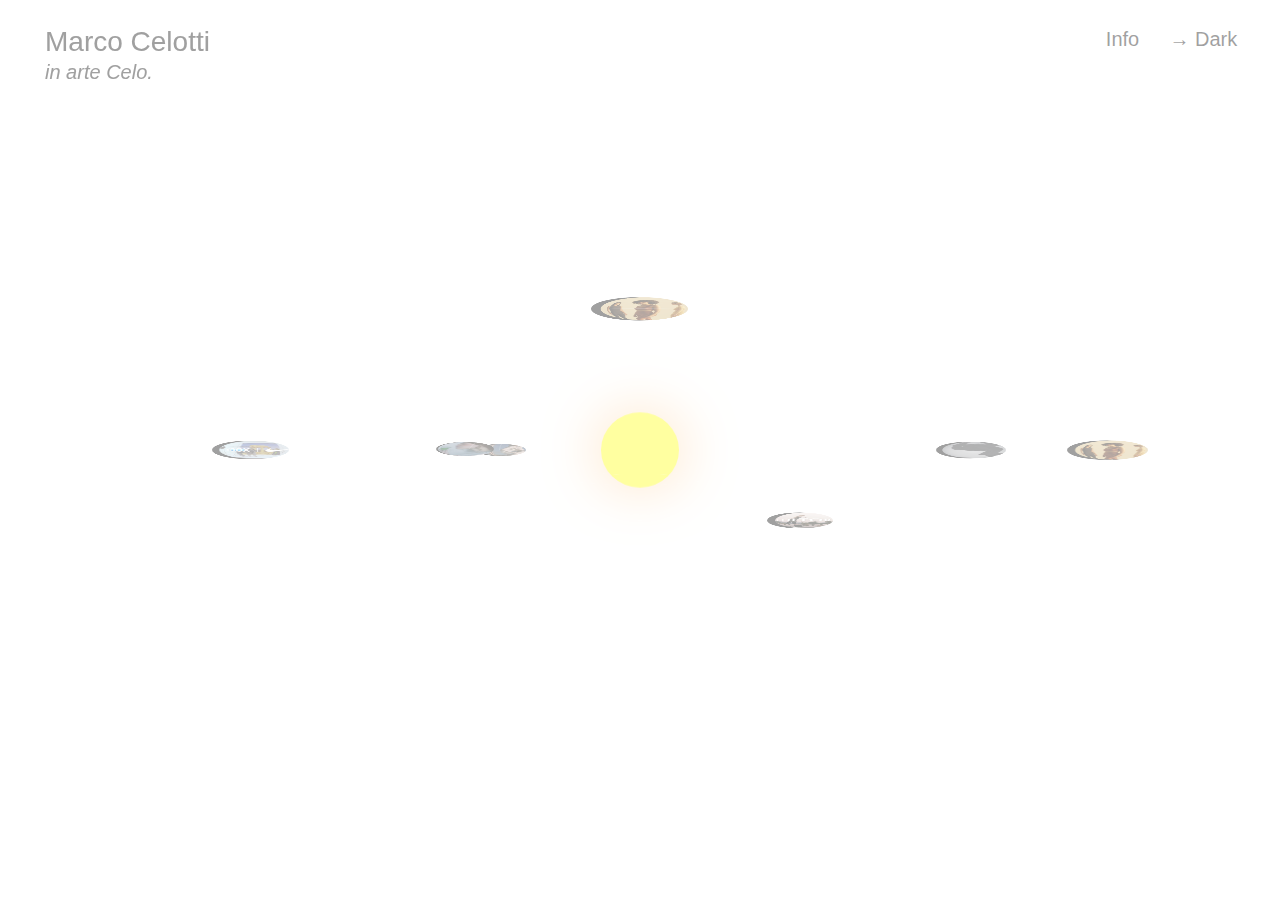
==== index.html @ 35d40879 "fix anim" ====
<!DOCTYPE html>

<html>

<head>
    <meta charset="utf-8">
    <meta http-equiv="X-UA-Compatible" content="IE=edge">
    <title>MARCO CELOTTI PORTFOLIO</title>
    <meta name="og:image" content="https://scontent-mxp2-1.cdninstagram.com/v/t51.2885-19/272706234_329382522443961_4502033362602219949_n.jpg?stp=dst-jpg_s320x320&_nc_ht=scontent-mxp2-1.cdninstagram.com&_nc_cat=109&_nc_ohc=tWPMINNOSIwAX8v_VEU&edm=ABfd0MgBAAAA&ccb=7-4&oh=00_AT-JxcGf5_iO5C3zI-Nsixnlg7JQBeCP5FWdQPlxLYSFuA&oe=622BE38C&_nc_sid=7bff83"
    />
    <meta name="description" content="Marco Celotti è un regista di origini romagnole.">
    <meta name="designer" content="Federico Poni || Funix">
    <meta name="viewport" content="width=device-width, initial-scale=1">
    <link rel="stylesheet" href="style.css">

</head>


<body class="opening hide-UI view-2D
 zoom-large data-close controls-close">
    <script>
        0
    </script>


    <div id="animationResp">
        <img src="https://cdn.onlinewebfonts.com/svg/img_68281.png" alt="">
        <span>ROTATE THE DEVICE!</span></div>

    <div id="hello">
        <p>Marco Celotti<br><i>in arte Celo.</i></p>
    </div>

    <div id="navbar">
        <a id="toggle-data" id="data"><i class="icon-data"></i>Film</a>
        <a id="toggle-controls"><i class="icon-controls"></i></a>
        <a id="toggle-info"><span onclick="alert('Welcome! Click and double click the planets or the film menu!')">Info</span></a>
        <!-- <a id="play_stop">&#x23EF;</a>  -->
    </div>
    <div id="data">
        <a class="sun active" title=""></a>
        <a class="mercury" title=""></a>
        <a class="venus" title=""></a>
        <a class="earth" title=""></a>
        <a class="mars" title=""></a>
        <a class="jupiter" title=""></a>
        <a class="saturn" title=""></a>
        <a class="uranus" title=""></a>
        <a class="neptune" title=""></a>
    </div>

    <!-- <div id="controls">

        <label id="toggle">

        </label>

    </div> -->

    <div id="player">
        <button id="closePlayer"> <span>Close</span> </button>
        <iframe id="playerSrc" src="" frameborder="0" allow="fullscreen;" color="#0f0" allowfullscreen></iframe>
        <div id="textSrc"></div>
    </div>



    <div id="universe" class="scale-stretched">
        <div id="galaxy">

            <div id="comet">
                <a href="https://instagram.com/milanosulset" target="_blank">
                    <img src="comet.png" alt=""></a>
            </div>

            <div id="blackhole">
                <img src="Black_Hole.webp" alt="hyperlink in a blackhole shape">
            </div>


            <div id="solar-system" class="sun">


                <div id="sun">
                    <dl class="infos">
                        <dt></dt>
                        <dd><span title=""></span></dd>
                    </dl>

                </div>

                <div id="mercury" class="orbit">
                    <div class="pos">
                        <div title="" class="planet">
                            <dl class="infos">
                                <dt></dt>
                                <dd><span title=""></span></dd>
                            </dl>
                        </div>
                    </div>
                </div>


                <div id="venus" class="orbit">
                    <div class="pos">
                        <div title="" class="planet">
                            <dl class="infos">
                                <dt></dt>
                                <dd><span title=""></span></dd>
                            </dl>
                        </div>
                    </div>
                </div>


                <div id="earth" class="orbit">
                    <div class="pos">
                        <!-- <div class="orbit">
                            <div class="pos">
                                <div class="moon"></div>
                            </div>
                        </div> -->
                        <div title="" class="planet">
                            <dl class="infos">
                                <dt></dt>
                                <dd><span title=""></span></dd>
                            </dl>
                        </div>
                    </div>
                </div>

                <div id="mars" class="orbit">
                    <div class="pos">
                        <div title="" class="planet">
                            <dl class="infos">
                                <dt></dt>
                                <dd><span title=""></span></dd>
                            </dl>
                        </div>
                    </div>
                </div>

                <div id="jupiter" class="orbit">
                    <div class="pos">
                        <div title="" class="planet">
                            <dl class="infos">
                                <dt></dt>
                                <dd><span title=""></span></dd>
                            </dl>
                        </div>
                    </div>
                </div>

                <div id="saturn" class="orbit">
                    <div class="pos">
                        <div title="" class="planet">
                            <!-- <div class="ring"></div> -->
                            <dl class="infos">
                                <dt></dt>
                                <dd><span title=""></span></dd>
                            </dl>
                        </div>
                    </div>

                </div>
                <div id="uranus" class="orbit">
                    <div class="pos">
                        <div title="" class="planet">
                            <dl class="infos">
                                <dt></dt>
                                <dd><span title=""></span></dd>
                            </dl>
                        </div>
                    </div>
                </div>

                <div id="neptune" class="orbit">
                    <div class="pos">
                        <div title="" class="planet">
                            <dl class="infos">
                                <dt></dt>
                                <dd><span title=""></span></dd>
                            </dl>
                        </div>
                    </div>
                </div>


            </div>
        </div>
    </div>

    <div id="wait"></div>
    <script>
        function stopAnimation() {

            document.getElementById("universe").getAnimations().forEach(
                function(animation) {
                    animation.playbackRate = 0;
                })

        };

        stopAnimation()
    </script>

    <script src="jquery.min.js"></script>
    <script src="cms.js" async defer></script>
    <script src="app.js" async defer></script>
    <script src="theme.js"></script>


</body>

</html>
---- style.css ----
/*
  Licensed under the MIT license
   Julian Garnier (2012) + Federico Poni (2022)
*/

 :root {
    --background: white;
    --orbits: rgb(255, 136, 0);
    /* --orbits: rgb(255, 196, 0); */
    --sun: rgba(255, 255, 0, 1);
    --selectedOrbit: rgb(255, 0, 0);
    --active: brown;
    --controls: red;
    --toggle: black;
    --shadow: rgba(0, 0, 0, 0.514);
    --shadowSun: rgba(255, 160, 60, 0.8);
    --playerOn: rgba(0, 0, 0, 0.3);
    --invert: 1;
    --invert2: 0;
}

html,
body {
    border: 0;
    font-size: 100%;
    font: inherit;
    vertical-align: baseline;
    margin: 0;
    padding: 0;
}

body {
    line-height: 1;
}

ol,
ul {
    list-style: none;
}

blockquote,
q {
    quotes: none;
}

blockquote:before,
blockquote:after,
q:before,
q:after {
    content: none;
}

table {
    border-collapse: collapse;
    border-spacing: 0;
}

* {
    -moz-box-sizing: border-box;
    box-sizing: border-box;
    box-sizing: border-box;
    /* display: block; */
}

body {
    font-size: 10px;
    font-family: Arial, Helvetica, sans-serif;
    font-weight: 300;
    background-color: var(--background);
}

script,
style {
    color: transparent
}

#animationResp {
    display: none;
    position: absolute;
    width: 50%;
    height: 30%;
    top: 35%;
    left: 25%;
    /* border: solid; */
    z-index: 200;
    /* color: red; */
    /* background-color: red; */
    /* background-image: url(https://cdn.onlinewebfonts.com/svg/img_68281.png); */
    /* filter: invert(); */
}

#animationResp img {
    width: 100%;
    filter: invert(var(--invert2));
    animation: rotateScreen 3s linear infinite;
    /* animation-delay: 1s; */
}

#animationResp span {
    font-size: 200%;
    font-weight: bold;
    color: var(--toggle);
    text-align: center;
    margin-top: 2em;
    animation: impText 3s linear infinite;
    /* color: transparent */
}

@keyframes rotateScreen {
    0% {
        transform: rotateZ(0deg);
        /* opacity: 0%; */
    }
    /* 10% {
        opacity: 100%;
    } */
    /* 60% {
        opacity: 0%;
    } */
    100% {
        transform: rotateZ(-360deg);
        /* opacity: 0%; */
    }
}

@keyframes impText {
    0% {
        transform: scale(90%);
    }
    50% {
        transform: scale(100%);
    }
    100% {
        transform: scale(90%);
        /* opacity: 0%; */
    }
}

#hello {
    margin-left: 45px;
    position: absolute;
    top: 0;
    font-size: 28px;
    color: var(--background);
    filter: invert();
    z-index: 1;
}

#hello a {
    color: var(--background);
    /* text-decoration: none; */
    /* border-bottom: solid .2px var(--background); */
    /* vertical-align: top; */
    line-height: none;
}

#hello i {
    line-height: 30px;
    font-size: 20px;
    text-align: left;
}

#comet img {
    display: none;
    position: absolute;
    max-width: 7%;
    z-index: 20;
    top: 15%;
    right: 5%;
    filter: invert(var(--invert)) drop-shadow(0 1rem 0.75rem var(--shadow));
    -webkit-animation: comet 0.1s linear infinite both;
    animation: comet 0.1s linear infinite both;
}

@-webkit-keyframes comet {
    0% {
        -webkit-transform: translate(0);
        transform: translate(0);
    }
    20% {
        -webkit-transform: translate(-1px, 1px);
        transform: translate(1px, 1px);
    }
    40% {
        -webkit-transform: translate(1px, -1px);
        transform: translate(-1px, -1px);
    }
    60% {
        -webkit-transform: translate(1px, 1px);
        transform: translate(1px, 1px);
    }
    80% {
        -webkit-transform: translate(1px, -1px);
        transform: translate(1px, -1px);
    }
    100% {
        -webkit-transform: translate(0);
        transform: translate(0);
    }
}

@keyframes comet {
    0% {
        -webkit-transform: translate(0);
        transform: translate(0);
    }
    20% {
        -webkit-transform: translate(-1px, 1px);
        transform: translate(-1px, 1px);
    }
    40% {
        -webkit-transform: translate(-1px, -1px);
        transform: translate(-1px, -1px);
    }
    60% {
        -webkit-transform: translate(1px, 1px);
        transform: translate(1px, 1px);
    }
    80% {
        -webkit-transform: translate(1px, -1px);
        transform: translate(1px, -1px);
    }
    100% {
        -webkit-transform: translate(0);
        transform: translate(0);
    }
}

#blackhole img {
    display: none;
    position: absolute;
    max-width: 15%;
    z-index: 20;
    bottom: 14%;
    left: 4%;
    filter: invert(var(--invert)) drop-shadow(0 1rem 0.75rem var(--shadow)) blur(2px);
    /* -webkit-animation: blackhole 20s linear infinite; */
    /* Safari */
    /* animation: blackhole 20s linear infinite; */
    /* animation-delay: 3s; */
    /* z-index: -1; */
    /* filter: blur(2px); */
}

#blackhole img:hover {
    filter: invert(var(--invert)) drop-shadow(0 1rem 0.75rem var(--shadow));
}

#blackhole img:hover,
#sun:hover,
.planet:hover {
    cursor: pointer;
}

#sun .infos:hover {
    pointer-events: none;
}


/* 
#sun .infos dt {
    border: solid; 
     width: 100%;
    max-height: 200%;
    padding: 6%;
    overflow-y: scroll;
    width: 400%;
} */

#sun .infos dt {
    font-size: 20px;
}

.sun {
    font-style: italic;
}


/* @-webkit-keyframes blackhole {
        0% {
            transform: rotate(0);
        }
        50% {
            transform: rotate(50deg);
        }
        100% {
            transform: rotate(0);
        }
    }
    
    @keyframes blackhole {
        0% {
            transform: rotate(0);
        }
        50% {
            transform: rotate(50deg);
        }
        100% {
            transform: rotate(0);
        }
    } */


/* #controls {
    width: 5%;
} */


/* 
#toggle button {
    background-color: var(--toggle);
    width: 200%;
    height: 100%;
} */

#player {
    /* border: solid; */
    display: none;
    position: fixed;
    width: 90%;
    margin-left: 5%;
    height: 80%;
    margin-top: 5%;
    z-index: 100;
}

br {
    margin-top: 40px;
}

#textSrc {
    display: none;
    scroll-behavior: smooth;
    overflow-y: scroll;
    /* display: inline; */
    position: relative;
    height: 80vh;
    /* padding: 20px; */
    font-size: 50px;
    line-height: 55px;
    background-color: var(--background);
    color: var(--toggle);
    /* line-break: normal */
    /* margin: -4%; */
    /* box-shadow: 1px 1px 2px black, 0 0 25px blue, 0 0 5px darkblue; */
}

#textSrc a,
#textSrc a:visited {
    color: var(--selectedOrbit);
}

iframe {
    width: 100%;
    height: 100%;
    /* background: black; */
    /* border: solid 3px var(--orbits); */
}

.headers {
    display: none;
}

#closePlayer {
    border: solid;
    border-radius: 50%;
    position: fixed;
    z-index: 101;
    display: block;
    background-color: var(--shadow);
    color: var(--background);
    width: 8%;
    height: 5%;
    right: 5%;
    font-size: 20px;
    /* padding-left: .5%; */
}

#closePlayer span {
    color: var(--toggle);
}

#closePlayer:hover {
    cursor: pointer;
    background-color: var(--background);
    color: var(--active);
}

#antiplayer {
    display: none;
    border: solid;
    position: fixed;
    width: 100%;
    height: 100%;
    z-index: 100;
    background-color: var(--playerOn);
}

#antiplayer:hover {
    cursor: pointer;
}

#universe {
    z-index: 1;
    position: absolute;
    overflow: hidden;
    width: 100%;
    height: 100%;
    background-position: center 40%;
    background-repeat: no-repeat;
    background-size: cover;
}

#galaxy {
    position: relative;
    width: 100%;
    height: 100%;
    /*perspective: 4000;*/
}

#solar-system {
    position: absolute;
    width: 100%;
    height: 100%;
    transform-style: preserve-3d;
}

.orbit {
    position: absolute;
    top: 50%;
    left: 50%;
    border: 3px solid var(--orbits);
    border-radius: 50%;
    transform-style: preserve-3d;
    animation-iteration-count: infinite;
    animation-timing-function: linear;
}


/* .orbit .orbit {
    animation-name: suborbit;
} */

.pos {
    position: absolute;
    top: 50%;
    width: 2em;
    height: 2em;
    margin-top: -1em;
    margin-left: -1em;
    transform-style: preserve-3d;
    animation-name: invert;
    animation-iteration-count: infinite;
    animation-timing-function: linear;
}

#sun,
.planet
/* #earth .moon  */

{
    position: absolute;
    top: 50%;
    left: 50%;
    width: 1em;
    height: 1em;
    margin-top: -0.5em;
    margin-left: -0.5em;
    border-radius: 50%;
    transform-style: preserve-3d;
}

#sun {
    background-color: var(--sun);
    /* background-image: url("test.jpg"); */
    background-position: center center;
    background-size: 99%;
    box-shadow: 0 0 60px var(--shadowSun);
}

.planet {
    /*  background-color: red; */
    background-repeat: no-repeat;
    background-size: cover;
    animation-iteration-count: infinite;
    animation-timing-function: linear;
}


/* 
.ring {
    position: absolute;
    top: 50%;
    left: 50%;
    border-radius: 50%;
}

#saturn .ring {
    width: 2em;
    height: 2em;
    margin-top: -1em;
    margin-left: -1em;
    border: 0.3em solid rgba(160, 147, 130, 0.7);
    animation-iteration-count: infinite;
    animation-timing-function: linear;
}

#saturn .ring:after {
    border-radius: 50%;
    position: absolute;
    content: '';
    top: 50%;
    left: 50%;
    width: 2.2em;
    height: 2.2em;
    margin-top: -1.1em;
    margin-left: -1.1em;
    border: 0.07em solid rgba(160, 147, 130, 0.5);
    box-sizing: border-box;
    box-sizing: border-box;
} */


/* --------------------------------------------------------------------------- planets index */

#mercury {
    z-index: 10;
}

#venus {
    z-index: 9;
}

#earth {
    z-index: 8;
}

#mars {
    z-index: 6;
}

#jupiter {
    z-index: 5;
}

#saturn {
    z-index: 4;
}

#uranus {
    z-index: 3;
}

#neptune {
    z-index: 2;
}

#sun {
    z-index: 1;
}


/* --------------------------------------------------------------------------- animations */

@keyframes orbit0 {
    0% {
        transform: rotateZ(0deg) rotateY(-2deg);
    }
    100% {
        transform: rotateZ(-360deg) rotateY(2deg);
    }
}

@keyframes orbit1 {
    0% {
        transform: rotateZ(0deg) rotateY(4deg);
    }
    100% {
        transform: rotateZ(-360deg) rotateY(-3deg);
    }
}

@keyframes orbit2 {
    0% {
        transform: rotateZ(0deg) rotateY(4deg);
    }
    100% {
        transform: rotateZ(-360deg) rotateY(0deg);
    }
}

@keyframes orbit3 {
    0% {
        transform: rotateZ(0deg);
    }
    100% {
        transform: rotateZ(-360deg);
    }
}

@keyframes orbit4 {
    0% {
        transform: rotateZ(0deg) rotateY(-4deg);
    }
    100% {
        transform: rotateZ(-360deg) rotateY(9deg);
    }
}

@keyframes orbit5 {
    0% {
        transform: rotateZ(0deg) rotateY(5deg);
    }
    100% {
        transform: rotateZ(-360deg) rotateY(-10deg);
    }
}

@keyframes orbit6 {
    0% {
        transform: rotateZ(0deg) rotateY(-2deg);
    }
    100% {
        transform: rotateZ(-360deg) rotateY(4deg);
    }
}

@keyframes orbit7 {
    0% {
        transform: rotateZ(0deg) rotateY(6deg);
    }
    100% {
        transform: rotateZ(-360deg) rotateY(-2deg);
    }
}

@keyframes orbit {
    0% {
        transform: rotateZ(0deg) rotateY(10deg);
    }
    100% {
        transform: rotateZ(-360deg) rotateY(12deg);
    }
}


/* @keyframes suborbit {
    0% {
        transform: rotateX(90deg) rotateZ(0deg);
    }
    100% {
        transform: rotateX(90deg) rotateZ(-360deg);
    }
} */

@keyframes invert {
    0% {
        transform: rotateX(-90deg) rotateY(360deg) rotateZ(0deg);
    }
    100% {
        transform: rotateX(-90deg) rotateY(0deg) rotateZ(0deg);
    }
}


/* --------------------------------------------------------------------------- opening */

.view-3D .opening #sun,
.view-3D .opening .orbit,
.view-3D .opening .pos,
.view-3D .opening .planet,
.view-3D .opening .satelite,
.view-3D .opening .ring {
    transition-duration: 4s;
}

#universe.opening #sun {
    box-shadow: 0 0 0 rgba(255, 160, 60, 0);
}


/* --------------------------------------------------------------------------- 3D view */

.view-3D.zoom-large #sun {
    transform-style: preserve-3d;
}

.view-3D.zoom-large .orbit {
    transform-style: preserve-3d;
}

.view-3D #solar-system {
    transform: rotateX(75deg);
}

.view-3D #sun {
    transform: rotateX(-90deg);
}

.view-3D .ring {
    transform: rotateX(90deg);
}

.view-3D .planet {
    transform: rotateX(1deg);
}


/* --------------------------------------------------------------------------- large zoom */

.zoom-large #solar-system {
    width: 100%;
}

.zoom-large.view-3D .scale-stretched #solar-system {
    font-size: 62%;
}


/* --------------------------------------------------------------------------- speed */


/* sideral years */

#mercury .pos,
#mercury .planet,
#mercury.orbit {
    animation-duration: 150s;
}

#mercury.orbit {
    animation-name: orbit0;
}

#mercury.orbit:hover {
    animation-play-state: paused;
}

#venus .pos,
#venus .planet,
#venus.orbit {
    animation-duration: 300s;
}

#venus.orbit {
    animation-name: orbit1;
}

#venus.orbit:hover {
    animation-play-state: paused;
}

#earth .pos,
#earth .planet,
#earth.orbit {
    animation-duration: 500s;
}

#earth .orbit .pos,
#earth .orbit {
    animation-duration: 500s;
}

#earth.orbit {
    animation-name: orbit2;
}

#earth.orbit:hover {
    animation-play-state: paused;
}

#mars .pos,
#mars .planet,
#mars.orbit {
    animation-duration: 700s;
}

#mars.orbit {
    animation-name: orbit3;
}

#mars.orbit:hover {
    animation-play-state: paused;
}

#jupiter .pos,
#jupiter .planet,
#jupiter.orbit {
    animation-duration: 950s;
}

#jupiter.orbit {
    animation-name: orbit4;
}

#juputer.orbit:hover {
    animation-play-state: paused;
}

#saturn .pos,
#saturn .planet,
#saturn.orbit {
    animation-duration: 1200s;
}

#saturn.orbit {
    animation-name: orbit5;
}

#saturn.orbit:hover {
    animation-play-state: paused;
}

#uranus .pos,
#uranus .planet,
#uranus.orbit {
    animation-duration: 1400s;
}

#uranus.orbit {
    animation-name: orbit6;
}

#uranus.orbit:hover {
    animation-play-state: paused;
}

#neptune .pos,
#neptune .planet,
#neptune.orbit {
    animation-duration: 1500s;
}

#neptune.orbit {
    animation-name: orbit7;
}

#neptune.orbit:hover {
    animation-play-state: paused;
}


/* --------------------------------------------------------------------------- planets sizes */


/* --------------------------------------------------------------------------- stretched sizes */

.scale-stretched #sun {
    font-size: 20em;
}

#sun:hover {
    width: 1.5em;
    height: 1.5em
}

.scale-stretched #mercury .planet {
    font-size: 10.5em;
}

#mercury .planet:hover {
    font-size: 30em;
}

.scale-stretched #venus .planet {
    font-size: 12.72em;
}

#venus .planet:hover {
    font-size: 30em;
}

.scale-stretched #earth .planet {
    font-size: 14.92em;
}

#earth .planet:hover {
    font-size: 30em;
}


/* .scale-stretched #earth .moon {
    font-size: 1.2em;
} */

.scale-stretched #mars .planet {
    font-size: 16.9em;
}

#mars .planet:hover {
    font-size: 30em;
}

.scale-stretched #jupiter .planet {
    font-size: 18em;
}

#jupiter .planet:hover {
    font-size: 30em;
}

.scale-stretched #saturn .planet {
    font-size: 19.8em;
}

#saturn .planet:hover {
    font-size: 30em;
}

.scale-stretched #uranus .planet {
    font-size: 20.68em;
}

#uranus .planet:hover {
    font-size: 30em;
}

.scale-stretched #neptune .planet {
    font-size: 24.9em;
}

#neptune .planet:hover {
    font-size: 35em;
}


/* --------------------------------------------------------------------------- stretched orbits */

.scale-stretched #mercury.orbit {
    width: 50em;
    height: 50em;
    margin-top: -25em;
    margin-left: -25em;
}

.scale-stretched #venus.orbit {
    width: 70em;
    height: 70em;
    margin-top: -35em;
    margin-left: -36em;
}

.scale-stretched #earth.orbit {
    width: 110em;
    height: 110em;
    margin-top: -45em;
    margin-left: -45em;
}


/* .scale-stretched #earth .orbit {
    width: 6em;
    height: 6em;
    margin-top: -3em;
    margin-left: -3em;
} */

.scale-stretched #mars.orbit {
    width: 140em;
    height: 140em;
    margin-top: -70em;
    margin-left: -70em;
}

.scale-stretched #jupiter.orbit {
    width: 170em;
    height: 170em;
    margin-top: -85em;
    margin-left: -85em;
}

.scale-stretched #saturn.orbit {
    width: 200em;
    height: 200em;
    margin-top: -100em;
    margin-left: -100em;
}

.scale-stretched #uranus.orbit {
    width: 240em;
    height: 240em;
    margin-top: -120em;
    margin-left: -120em;
}

.scale-stretched #neptune.orbit {
    width: 280em;
    height: 280em;
    margin-top: -140em;
    margin-left: -140em;
}


/* --------------------------------------------------------------------------- mercury ; pos: Top */

#mercury .pos {
    left: 50%;
    top: -1%;
}


/* .scaled.view-2D #mercury .planet, */

.scaled.view-3D #mercury .planet {
    /* box-shadow: inset -4px 0 2px rgba(0, 0, 0, 0.5); */
    /* RIGHT */
}


/* --------------------------------------------------------------------------- venus ; pos: Left */

#venus .pos {
    left: 0;
    top: 50%;
}


/* .scaled.view-2D #venus .planet, */

.scaled.view-3D #venus .planet {
    box-shadow: inset -4px 0 2px rgba(0, 0, 0, 0.5);
    /* RIGHT */
}


/* --------------------------------------------------------------------------- earth ; pos: Right */

#earth .pos {
    left: 0%;
    top: 40%;
}


/* .scaled.view-2D #earth .planet, */

.scaled.view-3D #earth .planet {
    box-shadow: inset -4px 0 2px rgba(0, 0, 0, 0.5);
    /* RIGHT */
}


/* --------------------------------------------------------------------------- moon */


/* 
#earth .orbit .pos {
    left: 100%;
    top: 50%;
} */


/* --------------------------------------------------------------------------- mars ; pos: Bottom */

#mars .pos {
    right: 20%;
    top: 100%;
}


/* .scaled.view-2D #mars .planet, */

.scaled.view-3D #mars .planet {
    box-shadow: inset -4px 0 2px rgba(0, 0, 0, 0.5);
    /* RIGHT */
}


/* --------------------------------------------------------------------------- jupiter ; pos: Right */

#jupiter .pos {
    left: 100%;
    top: 50%;
}


/* .scaled.view-2D #jupiter .planet, */

.scaled.view-3D #jupiter .planet {
    box-shadow: inset -16px 0 5px rgba(0, 0, 0, 0.5);
    /* RIGHT */
}


/* --------------------------------------------------------------------------- saturn ; pos: Left */

#saturn .pos {
    left: 0%;
    top: 50%;
}


/* .scaled.view-2D #saturn .planet, */

.scaled.view-3D #saturn .planet {
    box-shadow: inset -16px 0 5px rgba(0, 0, 0, 0.5);
    /* RIGHT */
}


/* --------------------------------------------------------------------------- saturn ring */


/*

#saturn .ring           { animation-name:     shadow-saturn-ring; }

@keyframes 
shadow-saturn-ring{ 0%   { box-shadow: inset -16px  0      4px   rgba(20, 40, 50, 0.45); opacity: .4; }
                  25%    { box-shadow: inset -5px   -30px   12px  rgba(20, 40, 50, 0.3);  opacity: 1; }
                  25.01% { box-shadow: inset 5px    -30px   12px  rgba(20, 40, 50, 0.3);  opacity: 1; }
                  50%    { box-shadow: inset 16px   0      4px   rgba(20, 40, 50, 0.45);  opacity: .4; }
                  75%    { box-shadow: inset 0      30px  50px  rgba(20, 40, 50, 0);  opacity: .3; }
                  100%   { box-shadow: inset -16px  0      4px   rgba(20, 40, 50, 0.45);  opacity: .4; }
                }

.scaled.view-2D #saturn .ring,
.scaled.view-3D #saturn .ring { box-shadow: inset 16px   0      4px   rgba(20, 40, 50, 0.6); }

*/


/* --------------------------------------------------------------------------- uranus ; pos: Left */

#uranus .pos {
    left: 100%;
    top: 50%;
}


/* .scaled.view-2D #uranus .planet, */

.scaled.view-3D #uranus .planet {
    box-shadow: inset -8px 0 5px rgba(0, 0, 0, 0.5);
    /* RIGHT */
}


/* --------------------------------------------------------------------------- neptune ; pos: Top */

#neptune .pos {
    left: 50%;
    top: 0;
}


/* .scaled.view-2D #neptune .planet, */

.scaled.view-3D #neptune .planet {
    box-shadow: inset -12px 0 5px rgba(0, 0, 0, 0.5);
    /* RIGHT */
}


/* --------------------------------------------------------------------------- DEBUG 
.pos, 
.planet, 
.orbit,
.ring { animation-duration: 20s!important; }

/* */


/* --------------------------------------------------------------------------- navigation styles */

dl.infos {
    position: absolute;
    display: block;
    opacity: 0;
    width: 100%;
    height: 100%;
    margin-top: -90%;
    margin-left: 90%;
    padding-left: 100%;
    transform-origin: 100% 100%;
    transform-style: preserve-3d;
    transform: rotateX(90deg);
}

dl.infos:before {
    position: absolute;
    content: '';
    width: 10px;
    height: 30px;
    left: 5px;
    bottom: 0;
    border-top: 1px solid white;
    border-left: 1px solid white;
    transform-style: preserve-3d;
    transform: skew(-30deg, 0deg);
    box-shadow: inset 1px 1px black;
}

dl.infos dt {
    width: 300%;
    position: absolute;
    left: 25px;
    /* margin-bottom: 56px; */
    bottom: 30px;
    color: #FFF;
    font-size: 30px;
    text-shadow: 1px 1px 2px black;
}

dl.infos dd span {
    position: absolute;
    left: 50px;
    bottom: 30px;
    width: 300px;
    color: #FFF;
    font-size: 22px;
    text-shadow: 1px 1px 2px black;
}


/* dl.infos dd span:after {
    position: absolute;
    left: 50px;
    bottom: 14px;
    width: 300px;
    color: #FFF;
    font-size: 11px;
    text-shadow: 1px 1px 2px black;
} */

.sun #sun .infos,
.mercury #mercury .infos,
.venus #venus .infos,
.earth #earth .infos,
.mars #mars .infos,
.jupiter #jupiter .infos,
.saturn #saturn .infos,
.uranus #uranus .infos,
.neptune #neptune .infos {
    display: block;
    opacity: 1;
    transform: rotateX(0deg);
}

.mercury #mercury.orbit,
.venus #venus.orbit,
.earth #earth.orbit,
.mars #mars.orbit,
.jupiter #jupiter.orbit,
.saturn #saturn.orbit,
.uranus #uranus.orbit,
.neptune #neptune.orbit {
    border: .5vw dotted var(--selectedOrbit);
}

.hide-UI h1,
.hide-UI #data,
.hide-UI dl.infos,
.hide-UI #controls {
    opacity: 0!important;
    margin-top: -30px;
}

.hide-UI #data {
    margin-bottom: -30px;
}

.hide-UI .orbit {
    border: 1px solid rgba(255, 255, 255, 0.2) !important;
}

h1 {
    width: 100%;
    font-weight: 600;
    font-size: 14px;
    text-align: center;
    color: rgba(255, 255, 255, 0.8);
}

h1 span,
#navbar h1 a {
    display: inline;
    position: relative;
    padding: 0;
    font-weight: 300;
    font-size: 14px;
    text-align: center;
    color: rgba(255, 255, 255, 0.5);
}


/* #navbar, */

#controls,
#data {
    background: rgba(0, 0, 0, 0.4);
}

#navbar {
    z-index: 99;
    position: absolute;
    top: 0;
    left: 0;
    padding: 16px;
    width: 100%;
    height: 48px;
}

#navbar a,
#data a,
#controls label {
    color: var(--toggle);
    display: block;
    position: relative;
    text-decoration: none;
}

#navbar a:hover,
#data a:hover,
#controls label:hover {
    color: var(--active);
    cursor: pointer;
}

#data a.active {
    color: var(--controls);
    border: solid 3px var(--controls);
    border-radius: 50%;
}

#navbar a {
    position: absolute;
    /* top: 5%; */
    height: 48px;
    padding: 1%;
    font-size: 20px;
}

#toggle-data {
    left: 0;
    color: var(--toggle)
}

#toggle-info {
    right: 10%;
    color: var(--toggle);
    z-index: 100;
    position: absolute;
}

#toggle-controls {
    right: 0;
}

#play_stop {
    right: 15%;
}

#data,
#controls {
    z-index: 99;
    position: fixed;
    opacity: 1;
    top: 49px;
    padding: 16px;
}

.data-close #data {
    left: -100%;
}

.data-open #data {
    left: 0px;
}

.controls-close #controls {
    right: -10%;
}

.controls-open #controls {
    right: 0px;
}

#data a {
    margin-bottom: 1px;
    padding: 6px 10px;
    font-size: 18px;
}

#controls label {
    opacity: .6;
    height: 24px;
    margin-bottom: 28px;
}

#controls label:hover {
    opacity: 1;
}

#controls label:before {
    position: absolute;
    display: block;
    width: 20px;
    height: 20px;
    margin-top: 3px;
    text-align: center;
    color: var(--controls);
    z-index: 99;
}

#controls label span {
    display: block;
    margin-left: 36px;
    padding-top: 4px;
    font-size: 18px;
    color: var(--controls);
}

.set-zoom button {
    width: 120%;
    height: 120%;
}

.view-3D #controls .set-view input:after {
    margin-left: 3px;
}


/* --------------------------------------------------------------------------- transitions */

.pos {
    transition-property: top, left;
}

#solar-system,
.orbit,
.planet,
.satelite {
    transition-property: width, height, top, left, margin-left, margin-top, webkit-transform;
}

#sun,
.icon {
    transition-property: width, height, webkit-transform;
}

#solar-system,
#sun,
.orbit,
.pos,
.planet,
.satelite,
.infos,
.icon {
    transition-duration: .8s;
    transition-timing-function: ease-in-out;
}

#solar-system,
#sun,
.planet,
.satelite {
    transition-delay: .1s;
}

.pos {
    transition-delay: .1s;
}

.opening #solar-system,
.opening #sun,
.opening .orbit,
.opening .pos,
.opening .planet,
.opening .satelite,
.opening .infos,
.opening h1,
.opening #data,
.opening dl.infos,
.opening #controls {
    transition-duration: 1s;
    transition-delay: 0s;
}

.opening .pos {
    transition-delay: 0s;
}

h1,
#data,
#controls {
    transition-property: opacity, margin;
    transition-duration: .8s;
    transition-timing-function: ease-in-out;
}

h1 {
    transition-delay: .35s;
}

#data {
    transition-delay: .7s;
}

#controls {
    transition-delay: .5s;
}

#wait {
    display: block;
    top: 0;
    position: fixed;
    z-index: 2000;
    width: 100%;
    height: 100%;
    background-color: var(--background);
}


/* --------------------------------------------------------------------------- images */


/* --------------------------------------------------------------------------- responsive styles */

@media screen and (max-width: 299px) {
    #universe {
        font-size: 10%;
    }
    #hello {
        top: 80%;
        right: 5%;
    }
    #hello i {
        text-align: right
    }
}

@media screen and (min-width: 300px) {
    #universe {
        font-size: 14%;
    }
    #hello {
        top: 80%;
        right: 5%;
    }
    #hello i {
        text-align: right
    }
}

@media screen and (min-width: 500px) {
    #universe {
        font-size: 26%;
    }
    #hello {
        top: 80%;
        right: 5%;
    }
    #hello i {
        text-align: right
    }
}

@media screen and (min-width: 600px) {
    #universe {
        font-size: 30%;
    }
    #hello {
        top: 80%;
        right: 5%;
    }
    #hello i {
        text-align: right
    }
}

@media screen and (min-width: 760px) {
    #universe {
        font-size: 41%;
    }
    #hello {
        top: 80%;
        right: 5%;
    }
    #hello i {
        text-align: right
    }
}

@media screen and (min-width: 960px) {
    #universe {
        font-size: 53%;
    }
}

@media screen and (min-width: 1000px) {
    #universe {
        font-size: 53%;
    }
    #navbar,
    #controls,
    #data {
        background: transparent;
    }
    #navbar a#toggle-data {
        display: none;
    }
    e h1 {
        font-size: 22px;
        margin-top: 8px;
    }
    #controls {
        padding-right: 30px;
        top: 12px;
    }
    #data {
        position: fixed;
        top: inherit;
        bottom: 0;
        width: 100%;
        text-align: center;
    }
    #data a {
        display: inline-block;
        text-align: center;
        font-size: 20px;
        padding: 15px 15px;
    }
    .data-open #data,
    .data-close #data {
        left: 0px;
    }
    .controls-open #controls,
    .controls-close #controls {
        right: 10%;
    }
    #toggle-controls {
        right: 30px;
    }
    #hello {
        top: 0;
        left: 0;
        width: 15%;
    }
    #hello i {
        text-align: left;
    }
}

@media screen and (min-width: 1100px) {
    #universe {
        font-size: 59%;
    }
}

@media screen and (min-width: 1200px) {
    #universe {
        font-size: 63%;
    }
}

@media screen and (min-width: 1300px) {
    #universe {
        font-size: 79%;
    }
    #toggle-controls {
        right: 30px;
    }
    #hello {
        top: -5%;
        left: 0;
        width: 15%;
    }
    #hello i {
        text-align: left;
    }
}

@media screen and (min-width: 1600px) {
    #universe {
        font-size: 90%;
    }
    .zoom-close .scale-d #solar-system {
        margin-left: -120%;
    }
    #toggle-controls {
        right: 30px;
    }
    #hello {
        top: 0;
        left: 0;
        width: 15%;
    }
    #hello i {
        text-align: left;
    }
}
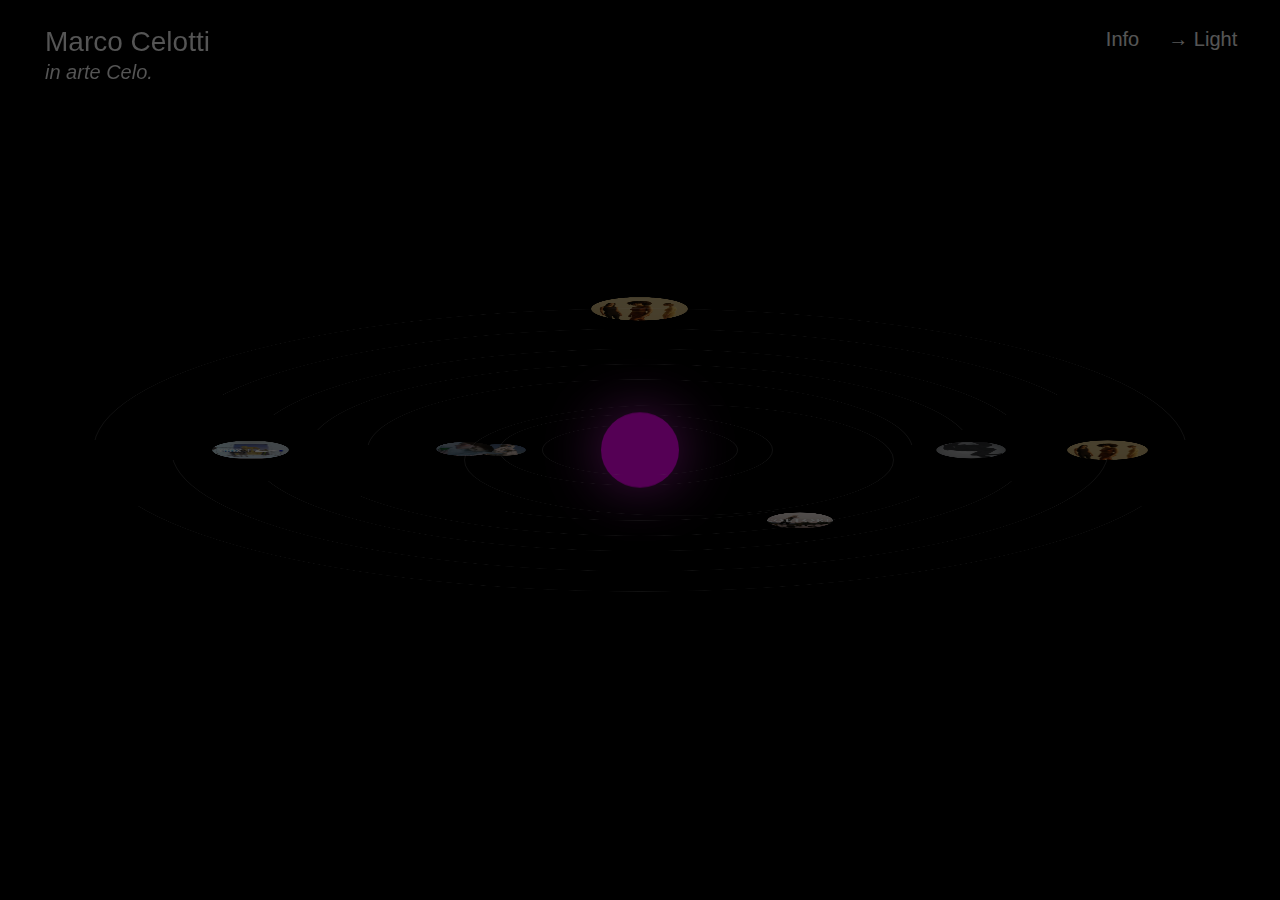
==== commit dcd697f5: "fix anim" ====
--- a/index.html
+++ b/index.html
@@ -23,6 +23,7 @@
     </script>
 
 
+
     <div id="animationResp">
         <img src="https://cdn.onlinewebfonts.com/svg/img_68281.png" alt="">
         <span>ROTATE THE DEVICE!</span></div>
--- a/style.css
+++ b/style.css
@@ -369,9 +369,9 @@
     display: block;
     background-color: var(--shadow);
     color: var(--background);
-    width: 8%;
+    width: 7%;
     height: 5%;
-    right: 5%;
+    right: 3%;
     font-size: 20px;
     /* padding-left: .5%; */
 }
@@ -481,6 +481,7 @@
 .planet {
     /*  background-color: red; */
     background-repeat: no-repeat;
+    background-position: center center;
     background-size: cover;
     animation-iteration-count: infinite;
     animation-timing-function: linear;
@@ -1344,6 +1345,7 @@
 
 #toggle-controls {
     right: 0;
+    color: var(--toggle);
 }
 
 #play_stop {
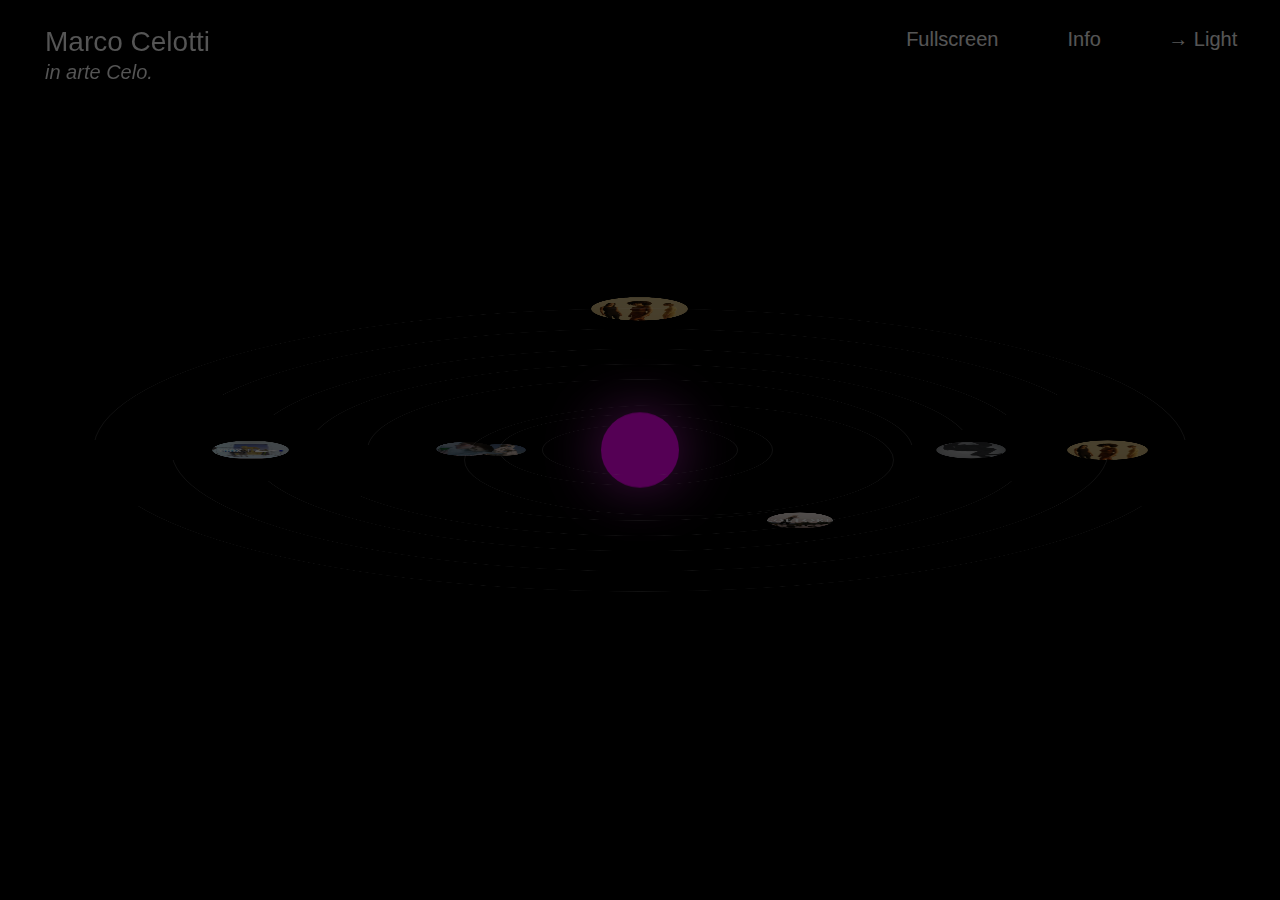
==== commit 7bc5e1dd: "fullscreen" ====
--- a/index.html
+++ b/index.html
@@ -23,7 +23,6 @@
     </script>
 
 
-
     <div id="animationResp">
         <img src="https://cdn.onlinewebfonts.com/svg/img_68281.png" alt="">
         <span>ROTATE THE DEVICE!</span></div>
@@ -36,7 +35,7 @@
         <a id="toggle-data" id="data"><i class="icon-data"></i>Film</a>
         <a id="toggle-controls"><i class="icon-controls"></i></a>
         <a id="toggle-info"><span onclick="alert('Welcome! Click and double click the planets or the film menu!')">Info</span></a>
-        <!-- <a id="play_stop">&#x23EF;</a>  -->
+        <a id='toggle-fullscreen'>Fullscreen</a>
     </div>
     <div id="data">
         <a class="sun active" title=""></a>
@@ -192,18 +191,6 @@
     </div>
 
     <div id="wait"></div>
-    <script>
-        function stopAnimation() {
-
-            document.getElementById("universe").getAnimations().forEach(
-                function(animation) {
-                    animation.playbackRate = 0;
-                })
-
-        };
-
-        stopAnimation()
-    </script>
 
     <script src="jquery.min.js"></script>
     <script src="cms.js" async defer></script>
--- a/style.css
+++ b/style.css
@@ -1337,7 +1337,7 @@
 }
 
 #toggle-info {
-    right: 10%;
+    right: 8%;
     color: var(--toggle);
     z-index: 100;
     position: absolute;
@@ -1348,9 +1348,15 @@
     color: var(--toggle);
 }
 
-#play_stop {
+#toggle-fullscreen {
+    right: 12%;
+    color: var(--toggle);
+}
+
+
+/* #play_stop {
     right: 15%;
-}
+} */
 
 #data,
 #controls {
@@ -1529,6 +1535,16 @@
     #hello i {
         text-align: right
     }
+    #toggle-info {
+        right: 18%;
+        color: var(--toggle);
+    }
+    #toggle-controls {
+        right: 0;
+    }
+    #toggle-fullscreen {
+        right: 20%;
+    }
 }
 
 @media screen and (min-width: 300px) {
@@ -1542,6 +1558,16 @@
     #hello i {
         text-align: right
     }
+    #toggle-info {
+        right: 16%;
+        color: var(--toggle);
+    }
+    #toggle-controls {
+        right: 0;
+    }
+    #toggle-fullscreen {
+        right: 24%;
+    }
 }
 
 @media screen and (min-width: 500px) {
@@ -1554,6 +1580,16 @@
     }
     #hello i {
         text-align: right
+    }
+    #toggle-info {
+        right: 13%;
+        color: var(--toggle);
+    }
+    #toggle-controls {
+        right: 0;
+    }
+    #toggle-fullscreen {
+        right: 21%;
     }
 }
 
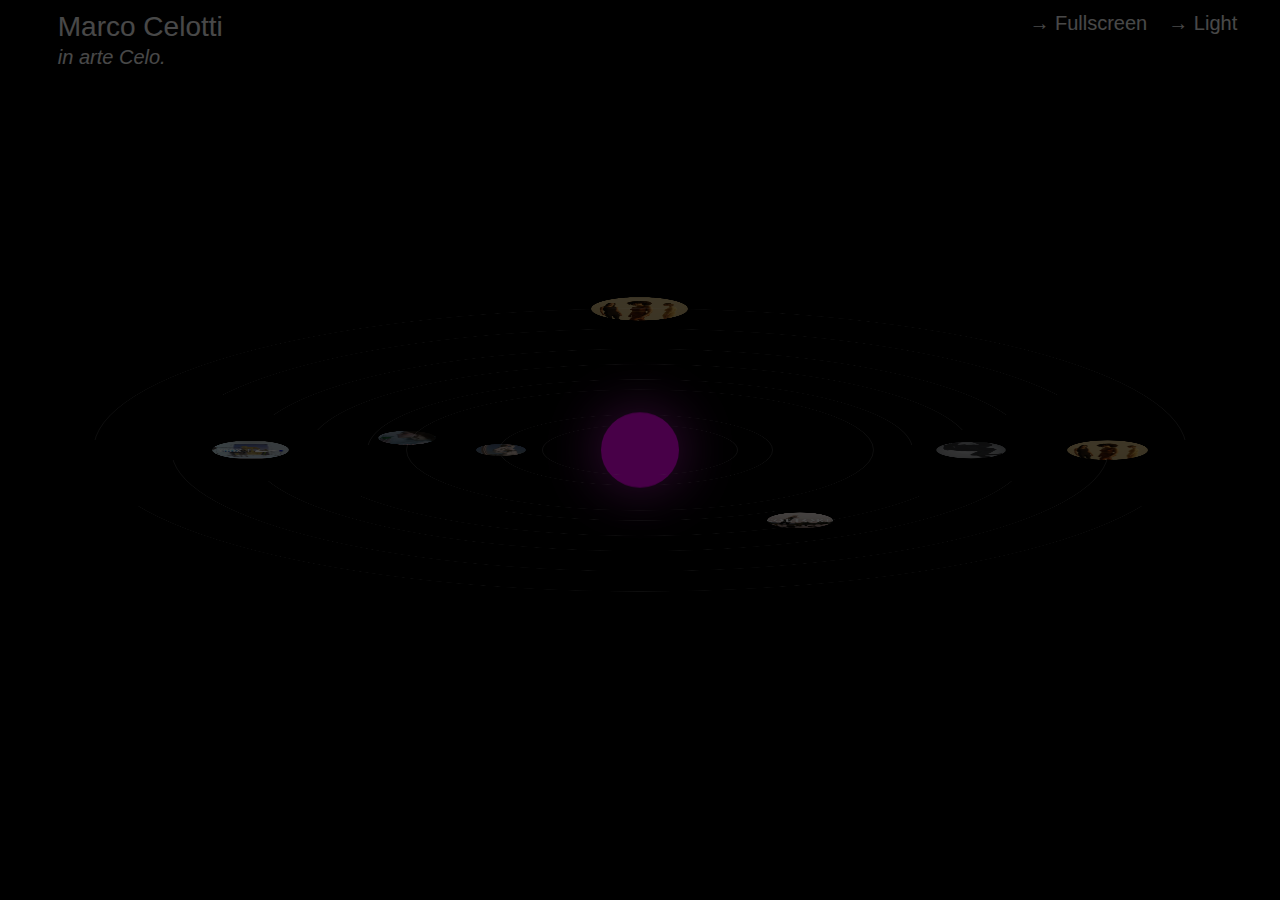
==== commit 560c06a6: "done" ====
--- a/index.html
+++ b/index.html
@@ -27,15 +27,15 @@
         <img src="https://cdn.onlinewebfonts.com/svg/img_68281.png" alt="">
         <span>ROTATE THE DEVICE!</span></div>
 
-    <div id="hello">
-        <p>Marco Celotti<br><i>in arte Celo.</i></p>
-    </div>
+    <span id="hello">Marco Celotti<br><i>in arte Celo.</i></span>
+
 
     <div id="navbar">
+
         <a id="toggle-data" id="data"><i class="icon-data"></i>Film</a>
         <a id="toggle-controls"><i class="icon-controls"></i></a>
-        <a id="toggle-info"><span onclick="alert('Welcome! Click and double click the planets or the film menu!')">Info</span></a>
-        <a id='toggle-fullscreen'>Fullscreen</a>
+        <!-- <a id="toggle-info"><span onclick="alert('Welcome! Click and double click the planets or the film menu!')">Info</span></a> -->
+        <a id='toggle-fullscreen'>&#8594; Fullscreen</a>
     </div>
     <div id="data">
         <a class="sun active" title=""></a>
--- a/style.css
+++ b/style.css
@@ -137,17 +137,21 @@
 }
 
 #hello {
+    padding: 1%;
     margin-left: 45px;
     position: absolute;
-    top: 0;
+    margin-top: 0;
     font-size: 28px;
-    color: var(--background);
-    filter: invert();
+    color: var(--toggle);
     z-index: 1;
 }
 
+#hello br {
+    margin-top: 0;
+}
+
 #hello a {
-    color: var(--background);
+    color: var(--toggle);
     /* text-decoration: none; */
     /* border-bottom: solid .2px var(--background); */
     /* vertical-align: top; */
@@ -726,7 +730,7 @@
 #mercury .pos,
 #mercury .planet,
 #mercury.orbit {
-    animation-duration: 150s;
+    animation-duration: 350s;
 }
 
 #mercury.orbit {
@@ -740,7 +744,7 @@
 #venus .pos,
 #venus .planet,
 #venus.orbit {
-    animation-duration: 300s;
+    animation-duration: 1300s;
 }
 
 #venus.orbit {
@@ -754,12 +758,12 @@
 #earth .pos,
 #earth .planet,
 #earth.orbit {
-    animation-duration: 500s;
+    animation-duration: 2500s;
 }
 
 #earth .orbit .pos,
 #earth .orbit {
-    animation-duration: 500s;
+    animation-duration: 1500s;
 }
 
 #earth.orbit {
@@ -773,7 +777,7 @@
 #mars .pos,
 #mars .planet,
 #mars.orbit {
-    animation-duration: 700s;
+    animation-duration: 1700s;
 }
 
 #mars.orbit {
@@ -787,7 +791,7 @@
 #jupiter .pos,
 #jupiter .planet,
 #jupiter.orbit {
-    animation-duration: 950s;
+    animation-duration: 1350s;
 }
 
 #jupiter.orbit {
@@ -815,7 +819,7 @@
 #uranus .pos,
 #uranus .planet,
 #uranus.orbit {
-    animation-duration: 1400s;
+    animation-duration: 2400s;
 }
 
 #uranus.orbit {
@@ -942,10 +946,10 @@
 }
 
 .scale-stretched #earth.orbit {
-    width: 110em;
-    height: 110em;
-    margin-top: -45em;
-    margin-left: -45em;
+    width: 120em;
+    height: 120em;
+    margin-top: -60em;
+    margin-left: -60em;
 }
 
 
@@ -1325,7 +1329,7 @@
 
 #navbar a {
     position: absolute;
-    /* top: 5%; */
+    top: 0;
     height: 48px;
     padding: 1%;
     font-size: 20px;
@@ -1336,12 +1340,13 @@
     color: var(--toggle)
 }
 
-#toggle-info {
+
+/* #toggle-info {
     right: 8%;
     color: var(--toggle);
     z-index: 100;
     position: absolute;
-}
+} */
 
 #toggle-controls {
     right: 0;
@@ -1349,7 +1354,6 @@
 }
 
 #toggle-fullscreen {
-    right: 12%;
     color: var(--toggle);
 }
 
@@ -1535,36 +1539,37 @@
     #hello i {
         text-align: right
     }
-    #toggle-info {
+    /* #toggle-info {
         right: 18%;
         color: var(--toggle);
-    }
-    #toggle-controls {
+    } */
+    /* #toggle-controls {
         right: 0;
     }
     #toggle-fullscreen {
         right: 20%;
-    }
+    } */
 }
 
 @media screen and (min-width: 300px) {
     #universe {
-        font-size: 14%;
+        font-size: 26%;
     }
     #hello {
         top: 80%;
-        right: 5%;
+        right: 1%;
+        text-align: right;
     }
     #hello i {
         text-align: right
     }
-    #toggle-info {
+    /* #toggle-info {
         right: 16%;
         color: var(--toggle);
-    }
-    #toggle-controls {
+    } */
+    /* #toggle-controls {
         right: 0;
-    }
+    } */
     #toggle-fullscreen {
         right: 24%;
     }
@@ -1575,21 +1580,23 @@
         font-size: 26%;
     }
     #hello {
-        top: 80%;
-        right: 5%;
+        /* top: 80%; */
+        /* right: 5%; */
+        text-align: right;
+        padding: 0;
     }
     #hello i {
         text-align: right
     }
-    #toggle-info {
+    /* #toggle-info {
         right: 13%;
         color: var(--toggle);
-    }
+    } */
     #toggle-controls {
         right: 0;
     }
     #toggle-fullscreen {
-        right: 21%;
+        right: 6em;
     }
 }
 
@@ -1598,8 +1605,8 @@
         font-size: 30%;
     }
     #hello {
-        top: 80%;
-        right: 5%;
+        margin-bottom: 80%;
+        /* right: 5%; */
     }
     #hello i {
         text-align: right
@@ -1609,10 +1616,11 @@
 @media screen and (min-width: 760px) {
     #universe {
         font-size: 41%;
+        /* background-color: blue; */
     }
     #hello {
-        top: 80%;
-        right: 5%;
+        bottom: 20%;
+        /* right: 5%; */
     }
     #hello i {
         text-align: right
@@ -1622,6 +1630,14 @@
 @media screen and (min-width: 960px) {
     #universe {
         font-size: 53%;
+    }
+    #hello {
+        /* border: solid; */
+        height: 10%;
+        position: absolute;
+        bottom: 1%;
+        padding: 1%;
+        right: 0;
     }
 }
 
@@ -1656,6 +1672,7 @@
         display: inline-block;
         text-align: center;
         font-size: 20px;
+        line-height: 0;
         padding: 15px 15px;
     }
     .data-open #data,
@@ -1672,9 +1689,7 @@
     #hello {
         top: 0;
         left: 0;
-        width: 15%;
-    }
-    #hello i {
+        /* width: 15%; */
         text-align: left;
     }
 }
@@ -1699,9 +1714,9 @@
         right: 30px;
     }
     #hello {
-        top: -5%;
+        /* top: -5%; */
         left: 0;
-        width: 15%;
+        /* width: 15%; */
     }
     #hello i {
         text-align: left;
@@ -1710,7 +1725,7 @@
 
 @media screen and (min-width: 1600px) {
     #universe {
-        font-size: 90%;
+        font-size: 100%;
     }
     .zoom-close .scale-d #solar-system {
         margin-left: -120%;
@@ -1721,9 +1736,5 @@
     #hello {
         top: 0;
         left: 0;
-        width: 15%;
-    }
-    #hello i {
-        text-align: left;
     }
 }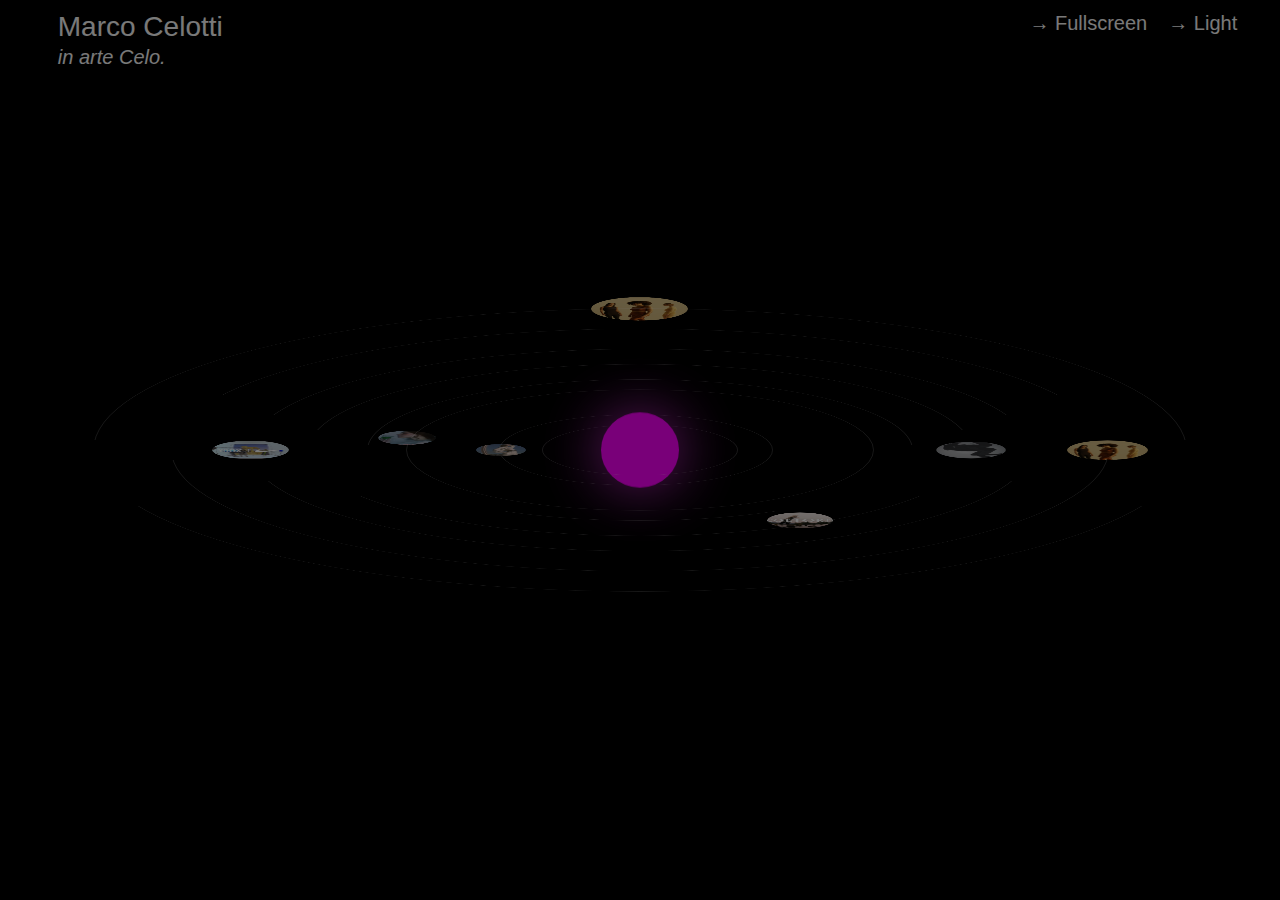
==== commit 56127dfb: "end" ====
--- a/index.html
+++ b/index.html
@@ -6,8 +6,8 @@
     <meta charset="utf-8">
     <meta http-equiv="X-UA-Compatible" content="IE=edge">
     <title>MARCO CELOTTI PORTFOLIO</title>
-    <meta name="og:image" content="https://scontent-mxp2-1.cdninstagram.com/v/t51.2885-19/272706234_329382522443961_4502033362602219949_n.jpg?stp=dst-jpg_s320x320&_nc_ht=scontent-mxp2-1.cdninstagram.com&_nc_cat=109&_nc_ohc=tWPMINNOSIwAX8v_VEU&edm=ABfd0MgBAAAA&ccb=7-4&oh=00_AT-JxcGf5_iO5C3zI-Nsixnlg7JQBeCP5FWdQPlxLYSFuA&oe=622BE38C&_nc_sid=7bff83"
-    />
+    <meta property="og:image" content="http://www.marcocelotti.com/screen.jpg">
+
     <meta name="description" content="Marco Celotti è un regista di origini romagnole.">
     <meta name="designer" content="Federico Poni || Funix">
     <meta name="viewport" content="width=device-width, initial-scale=1">
@@ -24,7 +24,7 @@
 
 
     <div id="animationResp">
-        <img src="https://cdn.onlinewebfonts.com/svg/img_68281.png" alt="">
+        <img src="roll.png" alt="">
         <span>ROTATE THE DEVICE!</span></div>
 
     <span id="hello">Marco Celotti<br><i>in arte Celo.</i></span>
--- a/style.css
+++ b/style.css
@@ -366,12 +366,12 @@
 }
 
 #closePlayer {
-    border: solid;
-    border-radius: 50%;
+    /* border: none; */
+    /* border-radius: 50%; */
     position: fixed;
     z-index: 101;
     display: block;
-    background-color: var(--shadow);
+    background-color: transparent;
     color: var(--background);
     width: 7%;
     height: 5%;
@@ -386,8 +386,6 @@
 
 #closePlayer:hover {
     cursor: pointer;
-    background-color: var(--background);
-    color: var(--active);
 }
 
 #antiplayer {
@@ -737,9 +735,10 @@
     animation-name: orbit0;
 }
 
-#mercury.orbit:hover {
+
+/* #mercury.orbit:hover {
     animation-play-state: paused;
-}
+} */
 
 #venus .pos,
 #venus .planet,
@@ -751,9 +750,10 @@
     animation-name: orbit1;
 }
 
-#venus.orbit:hover {
+
+/* #venus.orbit:hover {
     animation-play-state: paused;
-}
+} */
 
 #earth .pos,
 #earth .planet,
@@ -770,9 +770,10 @@
     animation-name: orbit2;
 }
 
-#earth.orbit:hover {
+
+/* #earth.orbit:hover {
     animation-play-state: paused;
-}
+} */
 
 #mars .pos,
 #mars .planet,
@@ -784,9 +785,10 @@
     animation-name: orbit3;
 }
 
-#mars.orbit:hover {
+
+/* #mars.orbit:hover {
     animation-play-state: paused;
-}
+} */
 
 #jupiter .pos,
 #jupiter .planet,
@@ -798,9 +800,10 @@
     animation-name: orbit4;
 }
 
-#juputer.orbit:hover {
+
+/* #juputer.orbit:hover {
     animation-play-state: paused;
-}
+} */
 
 #saturn .pos,
 #saturn .planet,
@@ -812,9 +815,10 @@
     animation-name: orbit5;
 }
 
-#saturn.orbit:hover {
+
+/* #saturn.orbit:hover {
     animation-play-state: paused;
-}
+} */
 
 #uranus .pos,
 #uranus .planet,
@@ -826,9 +830,11 @@
     animation-name: orbit6;
 }
 
+
+/* 
 #uranus.orbit:hover {
     animation-play-state: paused;
-}
+} */
 
 #neptune .pos,
 #neptune .planet,
@@ -840,9 +846,10 @@
     animation-name: orbit7;
 }
 
-#neptune.orbit:hover {
+
+/* #neptune.orbit:hover {
     animation-play-state: paused;
-}
+} */
 
 
 /* --------------------------------------------------------------------------- planets sizes */
@@ -1573,6 +1580,10 @@
     #toggle-fullscreen {
         right: 24%;
     }
+    #closePlayer {
+        width: 15%;
+        height: 10%;
+    }
 }
 
 @media screen and (min-width: 500px) {
@@ -1611,6 +1622,10 @@
     #hello i {
         text-align: right
     }
+    #closePlayer {
+        width: 15%;
+        height: 10%;
+    }
 }
 
 @media screen and (min-width: 760px) {
@@ -1624,6 +1639,10 @@
     }
     #hello i {
         text-align: right
+    }
+    #closePlayer {
+        width: 15%;
+        height: 10%;
     }
 }
 
@@ -1692,6 +1711,10 @@
         /* width: 15%; */
         text-align: left;
     }
+    #closePlayer {
+        width: 10%;
+        height: 6%;
+    }
 }
 
 @media screen and (min-width: 1100px) {
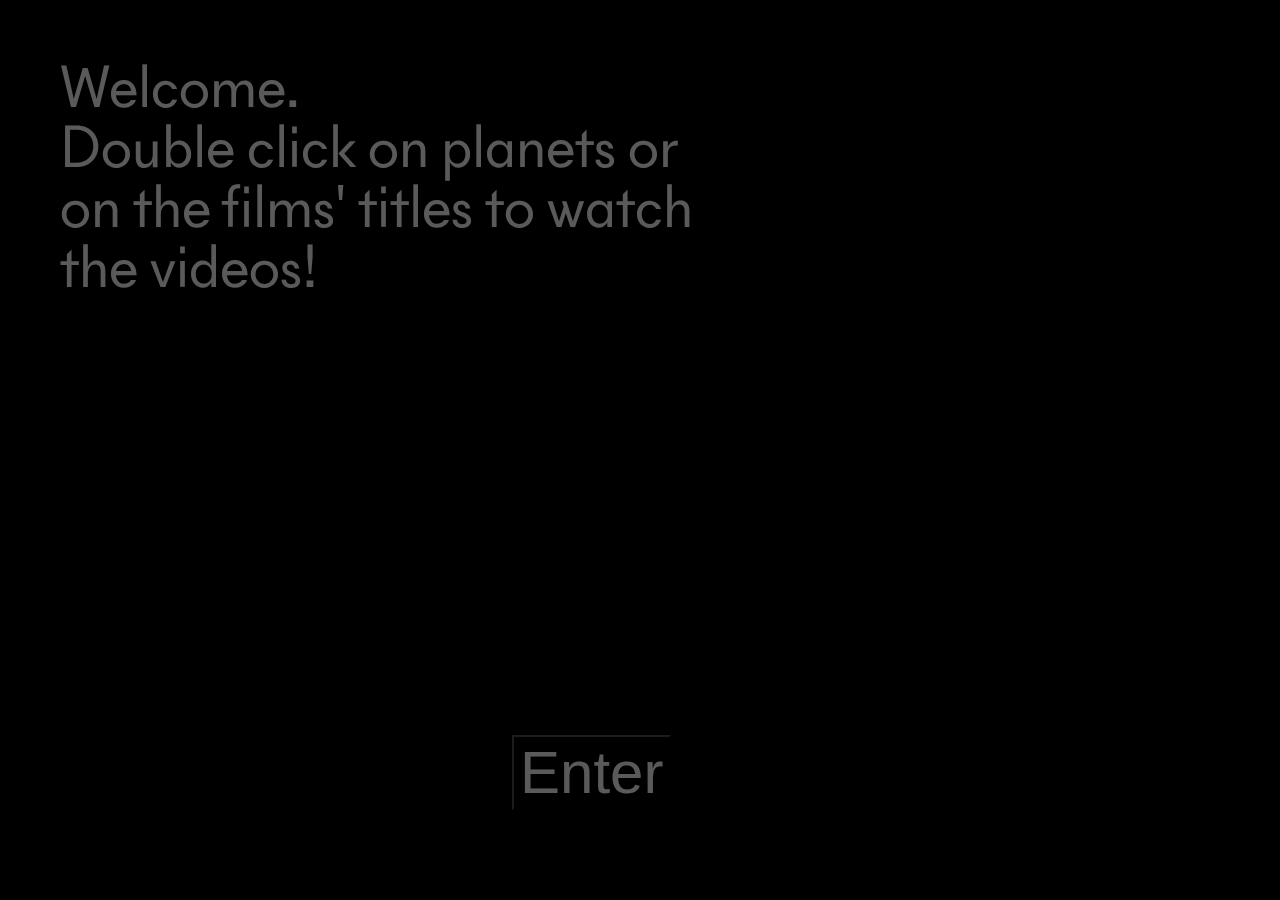
==== commit 38f7bdf9: "raffi" ====
--- a/index.html
+++ b/index.html
@@ -1,6 +1,6 @@
 <!DOCTYPE html>
 
-<html>
+<html lang="en">
 
 <head>
     <meta charset="utf-8">
@@ -11,7 +11,7 @@
     <meta name="description" content="Marco Celotti è un regista di origini romagnole.">
     <meta name="designer" content="Federico Poni || Funix">
     <meta name="viewport" content="width=device-width, initial-scale=1">
-    <link rel="stylesheet" href="style.css">
+    <link rel="stylesheet" rel="preload" href="style.css">
 
 </head>
 
@@ -22,9 +22,11 @@
         0
     </script>
 
+    <div id="welcome"><p>Welcome.<br>Double click on planets or on the films' titles to watch the videos!</p><button id="welcomeButton">Enter</button></div>
+
 
     <div id="animationResp">
-        <img src="roll.png" alt="">
+        <img src="roll.png" alt="Rolling">
         <span>ROTATE THE DEVICE!</span></div>
 
     <span id="hello">Marco Celotti<br><i>in arte Celo.</i></span>
@@ -35,7 +37,7 @@
         <a id="toggle-data" id="data"><i class="icon-data"></i>Film</a>
         <a id="toggle-controls"><i class="icon-controls"></i></a>
         <!-- <a id="toggle-info"><span onclick="alert('Welcome! Click and double click the planets or the film menu!')">Info</span></a> -->
-        <a id='toggle-fullscreen'>&#8594; Fullscreen</a>
+        <a id='toggle-fullscreen'>&#10023; Fullscreen</a>
     </div>
     <div id="data">
         <a class="sun active" title=""></a>
@@ -58,7 +60,7 @@
     </div> -->
 
     <div id="player">
-        <button id="closePlayer"> <span>Close</span> </button>
+        <span id="closePlayer">&#8999;</span>
         <iframe id="playerSrc" src="" frameborder="0" allow="fullscreen;" color="#0f0" allowfullscreen></iframe>
         <div id="textSrc"></div>
     </div>
@@ -69,7 +71,7 @@
         <div id="galaxy">
 
             <div id="comet">
-                <a href="https://instagram.com/milanosulset" target="_blank">
+                <a rel="noreferrer" href="https://instagram.com/milanosulset" target="_blank">
                     <img src="comet.png" alt=""></a>
             </div>
 
@@ -192,7 +194,8 @@
 
     <div id="wait"></div>
 
-    <script src="jquery.min.js"></script>
+    <script src="jquery.min.jsm.js"></script>
+
     <script src="cms.js" async defer></script>
     <script src="app.js" async defer></script>
     <script src="theme.js"></script>
--- a/style.css
+++ b/style.css
@@ -19,6 +19,12 @@
     --invert2: 0;
 }
 
+@font-face {
+    font-family: "new";
+    font-display: swap;
+    src: url(NewParis-Skyline.otf);
+}
+
 html,
 body {
     border: 0;
@@ -29,6 +35,35 @@
     padding: 0;
 }
 
+#welcome{
+    display: none;
+    background-color: var(--background);
+    font-size: 6em;
+    color: var(--toggle);
+    z-index: 999;
+    position: absolute;
+    width: 100%;
+    height: 100%;
+}
+
+#welcome p{
+    width: 50%;
+    margin-left: 1em;
+}
+
+#welcome button {
+    position: fixed;
+    z-index: 101;
+    display: block;
+    background-color: transparent;
+    color: var(--toggle);
+    /* width: 3%; */
+    left: 40%;
+    bottom: 10%;
+    font-size: 1em;
+}
+
+
 body {
     line-height: 1;
 }
@@ -64,7 +99,7 @@
 
 body {
     font-size: 10px;
-    font-family: Arial, Helvetica, sans-serif;
+    font-family: "new";
     font-weight: 300;
     background-color: var(--background);
 }
@@ -81,19 +116,14 @@
     height: 30%;
     top: 35%;
     left: 25%;
-    /* border: solid; */
     z-index: 200;
-    /* color: red; */
-    /* background-color: red; */
-    /* background-image: url(https://cdn.onlinewebfonts.com/svg/img_68281.png); */
-    /* filter: invert(); */
 }
 
 #animationResp img {
     width: 100%;
+    height: 100%;
     filter: invert(var(--invert2));
     animation: rotateScreen 3s linear infinite;
-    /* animation-delay: 1s; */
 }
 
 #animationResp span {
@@ -260,17 +290,6 @@
     pointer-events: none;
 }
 
-
-/* 
-#sun .infos dt {
-    border: solid; 
-     width: 100%;
-    max-height: 200%;
-    padding: 6%;
-    overflow-y: scroll;
-    width: 400%;
-} */
-
 #sun .infos dt {
     font-size: 20px;
 }
@@ -278,44 +297,6 @@
 .sun {
     font-style: italic;
 }
-
-
-/* @-webkit-keyframes blackhole {
-        0% {
-            transform: rotate(0);
-        }
-        50% {
-            transform: rotate(50deg);
-        }
-        100% {
-            transform: rotate(0);
-        }
-    }
-    
-    @keyframes blackhole {
-        0% {
-            transform: rotate(0);
-        }
-        50% {
-            transform: rotate(50deg);
-        }
-        100% {
-            transform: rotate(0);
-        }
-    } */
-
-
-/* #controls {
-    width: 5%;
-} */
-
-
-/* 
-#toggle button {
-    background-color: var(--toggle);
-    width: 200%;
-    height: 100%;
-} */
 
 #player {
     /* border: solid; */
@@ -344,9 +325,6 @@
     line-height: 55px;
     background-color: var(--background);
     color: var(--toggle);
-    /* line-break: normal */
-    /* margin: -4%; */
-    /* box-shadow: 1px 1px 2px black, 0 0 25px blue, 0 0 5px darkblue; */
 }
 
 #textSrc a,
@@ -357,8 +335,6 @@
 iframe {
     width: 100%;
     height: 100%;
-    /* background: black; */
-    /* border: solid 3px var(--orbits); */
 }
 
 .headers {
@@ -366,22 +342,14 @@
 }
 
 #closePlayer {
-    /* border: none; */
-    /* border-radius: 50%; */
     position: fixed;
     z-index: 101;
     display: block;
     background-color: transparent;
-    color: var(--background);
+    color: var(--toggle);
     width: 7%;
-    height: 5%;
-    right: 3%;
-    font-size: 20px;
-    /* padding-left: .5%; */
-}
-
-#closePlayer span {
-    color: var(--toggle);
+    right: 2%;
+    font-size: 4em;
 }
 
 #closePlayer:hover {
@@ -417,7 +385,6 @@
     position: relative;
     width: 100%;
     height: 100%;
-    /*perspective: 4000;*/
 }
 
 #solar-system {
@@ -437,11 +404,6 @@
     animation-iteration-count: infinite;
     animation-timing-function: linear;
 }
-
-
-/* .orbit .orbit {
-    animation-name: suborbit;
-} */
 
 .pos {
     position: absolute;
@@ -457,10 +419,7 @@
 }
 
 #sun,
-.planet
-/* #earth .moon  */
-
-{
+.planet {
     position: absolute;
     top: 50%;
     left: 50%;
@@ -474,14 +433,12 @@
 
 #sun {
     background-color: var(--sun);
-    /* background-image: url("test.jpg"); */
     background-position: center center;
     background-size: 99%;
     box-shadow: 0 0 60px var(--shadowSun);
 }
 
 .planet {
-    /*  background-color: red; */
     background-repeat: no-repeat;
     background-position: center center;
     background-size: cover;
@@ -490,40 +447,6 @@
 }
 
 
-/* 
-.ring {
-    position: absolute;
-    top: 50%;
-    left: 50%;
-    border-radius: 50%;
-}
-
-#saturn .ring {
-    width: 2em;
-    height: 2em;
-    margin-top: -1em;
-    margin-left: -1em;
-    border: 0.3em solid rgba(160, 147, 130, 0.7);
-    animation-iteration-count: infinite;
-    animation-timing-function: linear;
-}
-
-#saturn .ring:after {
-    border-radius: 50%;
-    position: absolute;
-    content: '';
-    top: 50%;
-    left: 50%;
-    width: 2.2em;
-    height: 2.2em;
-    margin-top: -1.1em;
-    margin-left: -1.1em;
-    border: 0.07em solid rgba(160, 147, 130, 0.5);
-    box-sizing: border-box;
-    box-sizing: border-box;
-} */
-
-
 /* --------------------------------------------------------------------------- planets index */
 
 #mercury {
@@ -645,16 +568,6 @@
         transform: rotateZ(-360deg) rotateY(12deg);
     }
 }
-
-
-/* @keyframes suborbit {
-    0% {
-        transform: rotateX(90deg) rotateZ(0deg);
-    }
-    100% {
-        transform: rotateX(90deg) rotateZ(-360deg);
-    }
-} */
 
 @keyframes invert {
     0% {
@@ -735,11 +648,6 @@
     animation-name: orbit0;
 }
 
-
-/* #mercury.orbit:hover {
-    animation-play-state: paused;
-} */
-
 #venus .pos,
 #venus .planet,
 #venus.orbit {
@@ -750,11 +658,6 @@
     animation-name: orbit1;
 }
 
-
-/* #venus.orbit:hover {
-    animation-play-state: paused;
-} */
-
 #earth .pos,
 #earth .planet,
 #earth.orbit {
@@ -770,11 +673,6 @@
     animation-name: orbit2;
 }
 
-
-/* #earth.orbit:hover {
-    animation-play-state: paused;
-} */
-
 #mars .pos,
 #mars .planet,
 #mars.orbit {
@@ -785,11 +683,6 @@
     animation-name: orbit3;
 }
 
-
-/* #mars.orbit:hover {
-    animation-play-state: paused;
-} */
-
 #jupiter .pos,
 #jupiter .planet,
 #jupiter.orbit {
@@ -800,11 +693,6 @@
     animation-name: orbit4;
 }
 
-
-/* #juputer.orbit:hover {
-    animation-play-state: paused;
-} */
-
 #saturn .pos,
 #saturn .planet,
 #saturn.orbit {
@@ -815,11 +703,6 @@
     animation-name: orbit5;
 }
 
-
-/* #saturn.orbit:hover {
-    animation-play-state: paused;
-} */
-
 #uranus .pos,
 #uranus .planet,
 #uranus.orbit {
@@ -830,12 +713,6 @@
     animation-name: orbit6;
 }
 
-
-/* 
-#uranus.orbit:hover {
-    animation-play-state: paused;
-} */
-
 #neptune .pos,
 #neptune .planet,
 #neptune.orbit {
@@ -847,11 +724,6 @@
 }
 
 
-/* #neptune.orbit:hover {
-    animation-play-state: paused;
-} */
-
-
 /* --------------------------------------------------------------------------- planets sizes */
 
 
@@ -889,11 +761,6 @@
 #earth .planet:hover {
     font-size: 30em;
 }
-
-
-/* .scale-stretched #earth .moon {
-    font-size: 1.2em;
-} */
 
 .scale-stretched #mars .planet {
     font-size: 16.9em;
@@ -959,14 +826,6 @@
     margin-left: -60em;
 }
 
-
-/* .scale-stretched #earth .orbit {
-    width: 6em;
-    height: 6em;
-    margin-top: -3em;
-    margin-left: -3em;
-} */
-
 .scale-stretched #mars.orbit {
     width: 140em;
     height: 140em;
@@ -1011,14 +870,6 @@
 }
 
 
-/* .scaled.view-2D #mercury .planet, */
-
-.scaled.view-3D #mercury .planet {
-    /* box-shadow: inset -4px 0 2px rgba(0, 0, 0, 0.5); */
-    /* RIGHT */
-}
-
-
 /* --------------------------------------------------------------------------- venus ; pos: Left */
 
 #venus .pos {
@@ -1027,14 +878,6 @@
 }
 
 
-/* .scaled.view-2D #venus .planet, */
-
-.scaled.view-3D #venus .planet {
-    box-shadow: inset -4px 0 2px rgba(0, 0, 0, 0.5);
-    /* RIGHT */
-}
-
-
 /* --------------------------------------------------------------------------- earth ; pos: Right */
 
 #earth .pos {
@@ -1043,24 +886,6 @@
 }
 
 
-/* .scaled.view-2D #earth .planet, */
-
-.scaled.view-3D #earth .planet {
-    box-shadow: inset -4px 0 2px rgba(0, 0, 0, 0.5);
-    /* RIGHT */
-}
-
-
-/* --------------------------------------------------------------------------- moon */
-
-
-/* 
-#earth .orbit .pos {
-    left: 100%;
-    top: 50%;
-} */
-
-
 /* --------------------------------------------------------------------------- mars ; pos: Bottom */
 
 #mars .pos {
@@ -1069,14 +894,6 @@
 }
 
 
-/* .scaled.view-2D #mars .planet, */
-
-.scaled.view-3D #mars .planet {
-    box-shadow: inset -4px 0 2px rgba(0, 0, 0, 0.5);
-    /* RIGHT */
-}
-
-
 /* --------------------------------------------------------------------------- jupiter ; pos: Right */
 
 #jupiter .pos {
@@ -1085,14 +902,6 @@
 }
 
 
-/* .scaled.view-2D #jupiter .planet, */
-
-.scaled.view-3D #jupiter .planet {
-    box-shadow: inset -16px 0 5px rgba(0, 0, 0, 0.5);
-    /* RIGHT */
-}
-
-
 /* --------------------------------------------------------------------------- saturn ; pos: Left */
 
 #saturn .pos {
@@ -1101,34 +910,7 @@
 }
 
 
-/* .scaled.view-2D #saturn .planet, */
-
-.scaled.view-3D #saturn .planet {
-    box-shadow: inset -16px 0 5px rgba(0, 0, 0, 0.5);
-    /* RIGHT */
-}
-
-
 /* --------------------------------------------------------------------------- saturn ring */
-
-
-/*
-
-#saturn .ring           { animation-name:     shadow-saturn-ring; }
-
-@keyframes 
-shadow-saturn-ring{ 0%   { box-shadow: inset -16px  0      4px   rgba(20, 40, 50, 0.45); opacity: .4; }
-                  25%    { box-shadow: inset -5px   -30px   12px  rgba(20, 40, 50, 0.3);  opacity: 1; }
-                  25.01% { box-shadow: inset 5px    -30px   12px  rgba(20, 40, 50, 0.3);  opacity: 1; }
-                  50%    { box-shadow: inset 16px   0      4px   rgba(20, 40, 50, 0.45);  opacity: .4; }
-                  75%    { box-shadow: inset 0      30px  50px  rgba(20, 40, 50, 0);  opacity: .3; }
-                  100%   { box-shadow: inset -16px  0      4px   rgba(20, 40, 50, 0.45);  opacity: .4; }
-                }
-
-.scaled.view-2D #saturn .ring,
-.scaled.view-3D #saturn .ring { box-shadow: inset 16px   0      4px   rgba(20, 40, 50, 0.6); }
-
-*/
 
 
 /* --------------------------------------------------------------------------- uranus ; pos: Left */
@@ -1139,14 +921,6 @@
 }
 
 
-/* .scaled.view-2D #uranus .planet, */
-
-.scaled.view-3D #uranus .planet {
-    box-shadow: inset -8px 0 5px rgba(0, 0, 0, 0.5);
-    /* RIGHT */
-}
-
-
 /* --------------------------------------------------------------------------- neptune ; pos: Top */
 
 #neptune .pos {
@@ -1155,21 +929,18 @@
 }
 
 
-/* .scaled.view-2D #neptune .planet, */
-
-.scaled.view-3D #neptune .planet {
-    box-shadow: inset -12px 0 5px rgba(0, 0, 0, 0.5);
-    /* RIGHT */
-}
-
-
-/* --------------------------------------------------------------------------- DEBUG 
-.pos, 
-.planet, 
+/* --------------------------------------------------------------------------- DEBUG  */
+
+
+/* .pos, */
+
+
+/* 
+.planet,
 .orbit,
-.ring { animation-duration: 20s!important; }
-
-/* */
+.ring {
+    animation: stop !important;
+} */
 
 
 /* --------------------------------------------------------------------------- navigation styles */
@@ -1222,17 +993,6 @@
     font-size: 22px;
     text-shadow: 1px 1px 2px black;
 }
-
-
-/* dl.infos dd span:after {
-    position: absolute;
-    left: 50px;
-    bottom: 14px;
-    width: 300px;
-    color: #FFF;
-    font-size: 11px;
-    text-shadow: 1px 1px 2px black;
-} */
 
 .sun #sun .infos,
 .mercury #mercury .infos,
@@ -1256,7 +1016,7 @@
 .saturn #saturn.orbit,
 .uranus #uranus.orbit,
 .neptune #neptune.orbit {
-    border: .5vw dotted var(--selectedOrbit);
+    border: .5vw solid var(--selectedOrbit);
 }
 
 .hide-UI h1,
@@ -1347,14 +1107,6 @@
     color: var(--toggle)
 }
 
-
-/* #toggle-info {
-    right: 8%;
-    color: var(--toggle);
-    z-index: 100;
-    position: absolute;
-} */
-
 #toggle-controls {
     right: 0;
     color: var(--toggle);
@@ -1363,11 +1115,6 @@
 #toggle-fullscreen {
     color: var(--toggle);
 }
-
-
-/* #play_stop {
-    right: 15%;
-} */
 
 #data,
 #controls {
@@ -1546,16 +1293,6 @@
     #hello i {
         text-align: right
     }
-    /* #toggle-info {
-        right: 18%;
-        color: var(--toggle);
-    } */
-    /* #toggle-controls {
-        right: 0;
-    }
-    #toggle-fullscreen {
-        right: 20%;
-    } */
 }
 
 @media screen and (min-width: 300px) {
@@ -1570,13 +1307,6 @@
     #hello i {
         text-align: right
     }
-    /* #toggle-info {
-        right: 16%;
-        color: var(--toggle);
-    } */
-    /* #toggle-controls {
-        right: 0;
-    } */
     #toggle-fullscreen {
         right: 24%;
     }
@@ -1591,18 +1321,12 @@
         font-size: 26%;
     }
     #hello {
-        /* top: 80%; */
-        /* right: 5%; */
         text-align: right;
         padding: 0;
     }
     #hello i {
         text-align: right
     }
-    /* #toggle-info {
-        right: 13%;
-        color: var(--toggle);
-    } */
     #toggle-controls {
         right: 0;
     }
@@ -1617,7 +1341,6 @@
     }
     #hello {
         margin-bottom: 80%;
-        /* right: 5%; */
     }
     #hello i {
         text-align: right
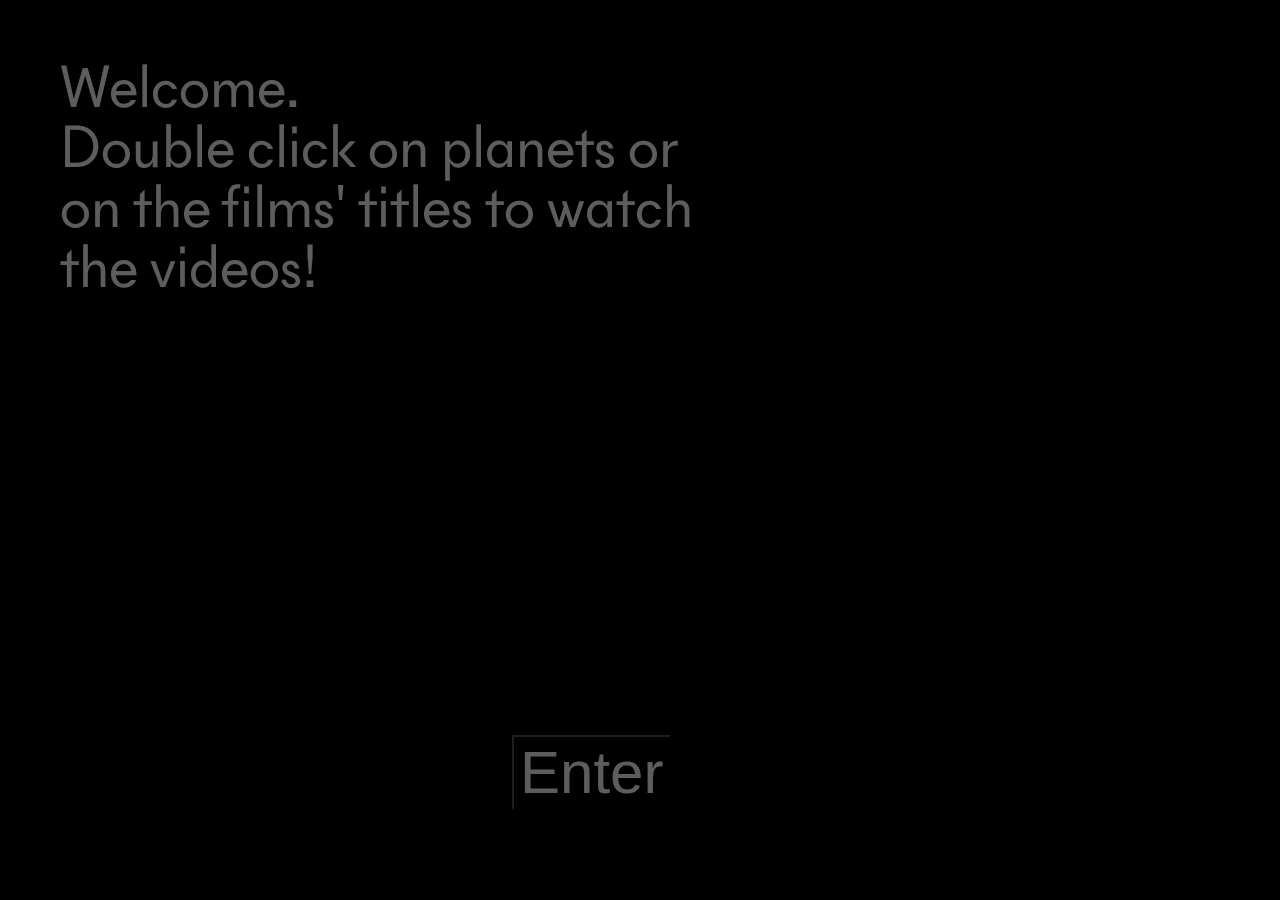
==== commit b35a618a: "end" ====
--- a/index.html
+++ b/index.html
@@ -29,7 +29,7 @@
         <img src="roll.png" alt="Rolling">
         <span>ROTATE THE DEVICE!</span></div>
 
-    <span id="hello">Marco Celotti<br><i>in arte Celo.</i></span>
+    <span id="hello">Marco Celotti,<br><i>Celo.</i></span>
 
 
     <div id="navbar">
@@ -60,8 +60,8 @@
     </div> -->
 
     <div id="player">
-        <span id="closePlayer">&#8999;</span>
-        <iframe id="playerSrc" src="" frameborder="0" allow="fullscreen;" color="#0f0" allowfullscreen></iframe>
+        <div id="closePlayer">&#8999;</div>
+       <iframe id="playerSrc" src="" frameborder="0" allow="fullscreen;" color="#0f0" allowfullscreen></iframe>
         <div id="textSrc"></div>
     </div>
 
--- a/style.css
+++ b/style.css
@@ -327,6 +327,10 @@
     color: var(--toggle);
 }
 
+#textSrc p {
+    width: 50%;
+}
+
 #textSrc a,
 #textSrc a:visited {
     color: var(--selectedOrbit);
@@ -347,9 +351,9 @@
     display: block;
     background-color: transparent;
     color: var(--toggle);
-    width: 7%;
-    right: 2%;
     font-size: 4em;
+    right: 3%;
+    padding: 1%;
 }
 
 #closePlayer:hover {
@@ -1292,6 +1296,8 @@
     }
     #hello i {
         text-align: right
+    }    #textSrc p {
+        width: 100%;
     }
 }
 
@@ -1310,9 +1316,8 @@
     #toggle-fullscreen {
         right: 24%;
     }
-    #closePlayer {
-        width: 15%;
-        height: 10%;
+   #textSrc p {
+        width: 100%;
     }
 }
 
@@ -1332,6 +1337,8 @@
     }
     #toggle-fullscreen {
         right: 6em;
+    }    #textSrc p {
+        width: 100%;
     }
 }
 
@@ -1345,9 +1352,8 @@
     #hello i {
         text-align: right
     }
-    #closePlayer {
-        width: 15%;
-        height: 10%;
+   #textSrc p {
+        width: 100%;
     }
 }
 
@@ -1363,9 +1369,9 @@
     #hello i {
         text-align: right
     }
-    #closePlayer {
-        width: 15%;
-        height: 10%;
+
+    #textSrc p {
+        width: 100%;
     }
 }
 
@@ -1381,6 +1387,10 @@
         padding: 1%;
         right: 0;
     }
+
+    #textSrc p {
+        width: 100%;
+    }
 }
 
 @media screen and (min-width: 1000px) {
@@ -1434,9 +1444,9 @@
         /* width: 15%; */
         text-align: left;
     }
-    #closePlayer {
-        width: 10%;
-        height: 6%;
+
+    #textSrc p {
+        width: 50%;
     }
 }
 
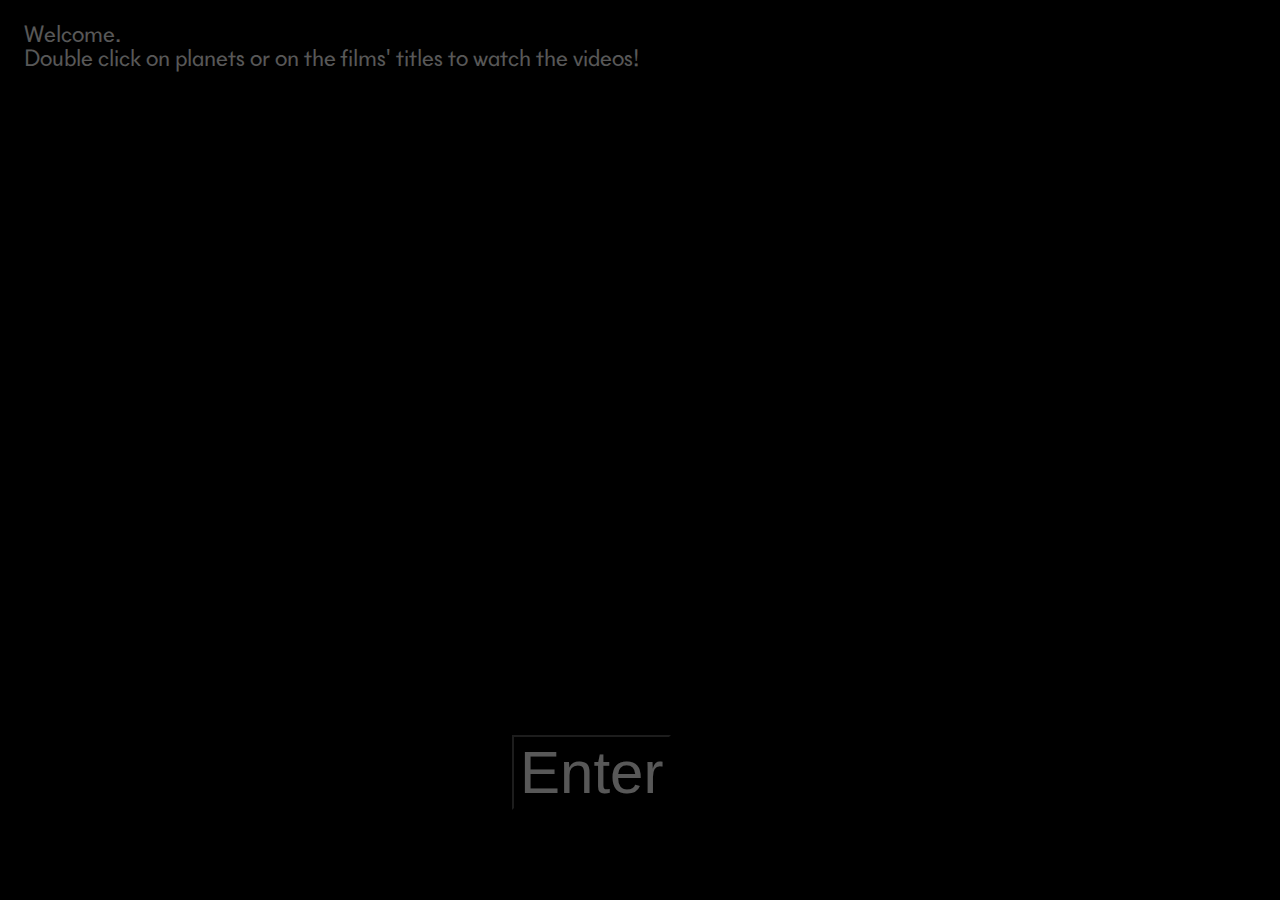
==== commit 64ce039a: "all fixed" ====
--- a/index.html
+++ b/index.html
@@ -24,10 +24,11 @@
 
     <div id="welcome"><p>Welcome.<br>Double click on planets or on the films' titles to watch the videos!</p><button id="welcomeButton">Enter</button></div>
 
-
+    <div id="coverBack"></div>
     <div id="animationResp">
-        <img src="roll.png" alt="Rolling">
-        <span>ROTATE THE DEVICE!</span></div>
+        <img src="./assets/roll.png" alt="Rolling">
+        <p>ROTATE THE DEVICE!<br>OR CHANGE THE BROWSER IF YOU ARE FROM INSTAGRAM!<button id="closeSuggestion">CLOSE</button></p>
+    </div>
 
     <span id="hello">Marco Celotti,<br><i>Celo.</i></span>
 
@@ -36,7 +37,6 @@
 
         <a id="toggle-data" id="data"><i class="icon-data"></i>Film</a>
         <a id="toggle-controls"><i class="icon-controls"></i></a>
-        <!-- <a id="toggle-info"><span onclick="alert('Welcome! Click and double click the planets or the film menu!')">Info</span></a> -->
         <a id='toggle-fullscreen'>&#10023; Fullscreen</a>
     </div>
     <div id="data">
@@ -51,32 +51,22 @@
         <a class="neptune" title=""></a>
     </div>
 
-    <!-- <div id="controls">
-
-        <label id="toggle">
-
-        </label>
-
-    </div> -->
-
-    <div id="player">
-        <div id="closePlayer">&#8999;</div>
-       <iframe id="playerSrc" src="" frameborder="0" allow="fullscreen;" color="#0f0" allowfullscreen></iframe>
-        <div id="textSrc"></div>
-    </div>
-
-
 
     <div id="universe" class="scale-stretched">
         <div id="galaxy">
 
             <div id="comet">
                 <a rel="noreferrer" href="https://instagram.com/milanosulset" target="_blank">
-                    <img src="comet.png" alt=""></a>
+                    <img src="./assets/comet.png" alt=""></a>
+            </div>
+
+            <div id="spacecraft">
+                <a rel="noreferrer" href="https://instagram.com/marco.celotti/" target="_blank">
+                    <img src="./assets/spacecraft.png" alt=""></a>
             </div>
 
             <div id="blackhole">
-                <img src="Black_Hole.webp" alt="hyperlink in a blackhole shape">
+                <img src="./assets/Black_Hole.webp" alt="hyperlink in a blackhole shape">
             </div>
 
 
--- a/style.css
+++ b/style.css
@@ -1,1496 +1 @@
-/*
-  Licensed under the MIT license
-   Julian Garnier (2012) + Federico Poni (2022)
-*/
-
- :root {
-    --background: white;
-    --orbits: rgb(255, 136, 0);
-    /* --orbits: rgb(255, 196, 0); */
-    --sun: rgba(255, 255, 0, 1);
-    --selectedOrbit: rgb(255, 0, 0);
-    --active: brown;
-    --controls: red;
-    --toggle: black;
-    --shadow: rgba(0, 0, 0, 0.514);
-    --shadowSun: rgba(255, 160, 60, 0.8);
-    --playerOn: rgba(0, 0, 0, 0.3);
-    --invert: 1;
-    --invert2: 0;
-}
-
-@font-face {
-    font-family: "new";
-    font-display: swap;
-    src: url(NewParis-Skyline.otf);
-}
-
-html,
-body {
-    border: 0;
-    font-size: 100%;
-    font: inherit;
-    vertical-align: baseline;
-    margin: 0;
-    padding: 0;
-}
-
-#welcome{
-    display: none;
-    background-color: var(--background);
-    font-size: 6em;
-    color: var(--toggle);
-    z-index: 999;
-    position: absolute;
-    width: 100%;
-    height: 100%;
-}
-
-#welcome p{
-    width: 50%;
-    margin-left: 1em;
-}
-
-#welcome button {
-    position: fixed;
-    z-index: 101;
-    display: block;
-    background-color: transparent;
-    color: var(--toggle);
-    /* width: 3%; */
-    left: 40%;
-    bottom: 10%;
-    font-size: 1em;
-}
-
-
-body {
-    line-height: 1;
-}
-
-ol,
-ul {
-    list-style: none;
-}
-
-blockquote,
-q {
-    quotes: none;
-}
-
-blockquote:before,
-blockquote:after,
-q:before,
-q:after {
-    content: none;
-}
-
-table {
-    border-collapse: collapse;
-    border-spacing: 0;
-}
-
-* {
-    -moz-box-sizing: border-box;
-    box-sizing: border-box;
-    box-sizing: border-box;
-    /* display: block; */
-}
-
-body {
-    font-size: 10px;
-    font-family: "new";
-    font-weight: 300;
-    background-color: var(--background);
-}
-
-script,
-style {
-    color: transparent
-}
-
-#animationResp {
-    display: none;
-    position: absolute;
-    width: 50%;
-    height: 30%;
-    top: 35%;
-    left: 25%;
-    z-index: 200;
-}
-
-#animationResp img {
-    width: 100%;
-    height: 100%;
-    filter: invert(var(--invert2));
-    animation: rotateScreen 3s linear infinite;
-}
-
-#animationResp span {
-    font-size: 200%;
-    font-weight: bold;
-    color: var(--toggle);
-    text-align: center;
-    margin-top: 2em;
-    animation: impText 3s linear infinite;
-    /* color: transparent */
-}
-
-@keyframes rotateScreen {
-    0% {
-        transform: rotateZ(0deg);
-        /* opacity: 0%; */
-    }
-    /* 10% {
-        opacity: 100%;
-    } */
-    /* 60% {
-        opacity: 0%;
-    } */
-    100% {
-        transform: rotateZ(-360deg);
-        /* opacity: 0%; */
-    }
-}
-
-@keyframes impText {
-    0% {
-        transform: scale(90%);
-    }
-    50% {
-        transform: scale(100%);
-    }
-    100% {
-        transform: scale(90%);
-        /* opacity: 0%; */
-    }
-}
-
-#hello {
-    padding: 1%;
-    margin-left: 45px;
-    position: absolute;
-    margin-top: 0;
-    font-size: 28px;
-    color: var(--toggle);
-    z-index: 1;
-}
-
-#hello br {
-    margin-top: 0;
-}
-
-#hello a {
-    color: var(--toggle);
-    /* text-decoration: none; */
-    /* border-bottom: solid .2px var(--background); */
-    /* vertical-align: top; */
-    line-height: none;
-}
-
-#hello i {
-    line-height: 30px;
-    font-size: 20px;
-    text-align: left;
-}
-
-#comet img {
-    display: none;
-    position: absolute;
-    max-width: 7%;
-    z-index: 20;
-    top: 15%;
-    right: 5%;
-    filter: invert(var(--invert)) drop-shadow(0 1rem 0.75rem var(--shadow));
-    -webkit-animation: comet 0.1s linear infinite both;
-    animation: comet 0.1s linear infinite both;
-}
-
-@-webkit-keyframes comet {
-    0% {
-        -webkit-transform: translate(0);
-        transform: translate(0);
-    }
-    20% {
-        -webkit-transform: translate(-1px, 1px);
-        transform: translate(1px, 1px);
-    }
-    40% {
-        -webkit-transform: translate(1px, -1px);
-        transform: translate(-1px, -1px);
-    }
-    60% {
-        -webkit-transform: translate(1px, 1px);
-        transform: translate(1px, 1px);
-    }
-    80% {
-        -webkit-transform: translate(1px, -1px);
-        transform: translate(1px, -1px);
-    }
-    100% {
-        -webkit-transform: translate(0);
-        transform: translate(0);
-    }
-}
-
-@keyframes comet {
-    0% {
-        -webkit-transform: translate(0);
-        transform: translate(0);
-    }
-    20% {
-        -webkit-transform: translate(-1px, 1px);
-        transform: translate(-1px, 1px);
-    }
-    40% {
-        -webkit-transform: translate(-1px, -1px);
-        transform: translate(-1px, -1px);
-    }
-    60% {
-        -webkit-transform: translate(1px, 1px);
-        transform: translate(1px, 1px);
-    }
-    80% {
-        -webkit-transform: translate(1px, -1px);
-        transform: translate(1px, -1px);
-    }
-    100% {
-        -webkit-transform: translate(0);
-        transform: translate(0);
-    }
-}
-
-#blackhole img {
-    display: none;
-    position: absolute;
-    max-width: 15%;
-    z-index: 20;
-    bottom: 14%;
-    left: 4%;
-    filter: invert(var(--invert)) drop-shadow(0 1rem 0.75rem var(--shadow)) blur(2px);
-    /* -webkit-animation: blackhole 20s linear infinite; */
-    /* Safari */
-    /* animation: blackhole 20s linear infinite; */
-    /* animation-delay: 3s; */
-    /* z-index: -1; */
-    /* filter: blur(2px); */
-}
-
-#blackhole img:hover {
-    filter: invert(var(--invert)) drop-shadow(0 1rem 0.75rem var(--shadow));
-}
-
-#blackhole img:hover,
-#sun:hover,
-.planet:hover {
-    cursor: pointer;
-}
-
-#sun .infos:hover {
-    pointer-events: none;
-}
-
-#sun .infos dt {
-    font-size: 20px;
-}
-
-.sun {
-    font-style: italic;
-}
-
-#player {
-    /* border: solid; */
-    display: none;
-    position: fixed;
-    width: 90%;
-    margin-left: 5%;
-    height: 80%;
-    margin-top: 5%;
-    z-index: 100;
-}
-
-br {
-    margin-top: 40px;
-}
-
-#textSrc {
-    display: none;
-    scroll-behavior: smooth;
-    overflow-y: scroll;
-    /* display: inline; */
-    position: relative;
-    height: 80vh;
-    /* padding: 20px; */
-    font-size: 50px;
-    line-height: 55px;
-    background-color: var(--background);
-    color: var(--toggle);
-}
-
-#textSrc p {
-    width: 50%;
-}
-
-#textSrc a,
-#textSrc a:visited {
-    color: var(--selectedOrbit);
-}
-
-iframe {
-    width: 100%;
-    height: 100%;
-}
-
-.headers {
-    display: none;
-}
-
-#closePlayer {
-    position: fixed;
-    z-index: 101;
-    display: block;
-    background-color: transparent;
-    color: var(--toggle);
-    font-size: 4em;
-    right: 3%;
-    padding: 1%;
-}
-
-#closePlayer:hover {
-    cursor: pointer;
-}
-
-#antiplayer {
-    display: none;
-    border: solid;
-    position: fixed;
-    width: 100%;
-    height: 100%;
-    z-index: 100;
-    background-color: var(--playerOn);
-}
-
-#antiplayer:hover {
-    cursor: pointer;
-}
-
-#universe {
-    z-index: 1;
-    position: absolute;
-    overflow: hidden;
-    width: 100%;
-    height: 100%;
-    background-position: center 40%;
-    background-repeat: no-repeat;
-    background-size: cover;
-}
-
-#galaxy {
-    position: relative;
-    width: 100%;
-    height: 100%;
-}
-
-#solar-system {
-    position: absolute;
-    width: 100%;
-    height: 100%;
-    transform-style: preserve-3d;
-}
-
-.orbit {
-    position: absolute;
-    top: 50%;
-    left: 50%;
-    border: 3px solid var(--orbits);
-    border-radius: 50%;
-    transform-style: preserve-3d;
-    animation-iteration-count: infinite;
-    animation-timing-function: linear;
-}
-
-.pos {
-    position: absolute;
-    top: 50%;
-    width: 2em;
-    height: 2em;
-    margin-top: -1em;
-    margin-left: -1em;
-    transform-style: preserve-3d;
-    animation-name: invert;
-    animation-iteration-count: infinite;
-    animation-timing-function: linear;
-}
-
-#sun,
-.planet {
-    position: absolute;
-    top: 50%;
-    left: 50%;
-    width: 1em;
-    height: 1em;
-    margin-top: -0.5em;
-    margin-left: -0.5em;
-    border-radius: 50%;
-    transform-style: preserve-3d;
-}
-
-#sun {
-    background-color: var(--sun);
-    background-position: center center;
-    background-size: 99%;
-    box-shadow: 0 0 60px var(--shadowSun);
-}
-
-.planet {
-    background-repeat: no-repeat;
-    background-position: center center;
-    background-size: cover;
-    animation-iteration-count: infinite;
-    animation-timing-function: linear;
-}
-
-
-/* --------------------------------------------------------------------------- planets index */
-
-#mercury {
-    z-index: 10;
-}
-
-#venus {
-    z-index: 9;
-}
-
-#earth {
-    z-index: 8;
-}
-
-#mars {
-    z-index: 6;
-}
-
-#jupiter {
-    z-index: 5;
-}
-
-#saturn {
-    z-index: 4;
-}
-
-#uranus {
-    z-index: 3;
-}
-
-#neptune {
-    z-index: 2;
-}
-
-#sun {
-    z-index: 1;
-}
-
-
-/* --------------------------------------------------------------------------- animations */
-
-@keyframes orbit0 {
-    0% {
-        transform: rotateZ(0deg) rotateY(-2deg);
-    }
-    100% {
-        transform: rotateZ(-360deg) rotateY(2deg);
-    }
-}
-
-@keyframes orbit1 {
-    0% {
-        transform: rotateZ(0deg) rotateY(4deg);
-    }
-    100% {
-        transform: rotateZ(-360deg) rotateY(-3deg);
-    }
-}
-
-@keyframes orbit2 {
-    0% {
-        transform: rotateZ(0deg) rotateY(4deg);
-    }
-    100% {
-        transform: rotateZ(-360deg) rotateY(0deg);
-    }
-}
-
-@keyframes orbit3 {
-    0% {
-        transform: rotateZ(0deg);
-    }
-    100% {
-        transform: rotateZ(-360deg);
-    }
-}
-
-@keyframes orbit4 {
-    0% {
-        transform: rotateZ(0deg) rotateY(-4deg);
-    }
-    100% {
-        transform: rotateZ(-360deg) rotateY(9deg);
-    }
-}
-
-@keyframes orbit5 {
-    0% {
-        transform: rotateZ(0deg) rotateY(5deg);
-    }
-    100% {
-        transform: rotateZ(-360deg) rotateY(-10deg);
-    }
-}
-
-@keyframes orbit6 {
-    0% {
-        transform: rotateZ(0deg) rotateY(-2deg);
-    }
-    100% {
-        transform: rotateZ(-360deg) rotateY(4deg);
-    }
-}
-
-@keyframes orbit7 {
-    0% {
-        transform: rotateZ(0deg) rotateY(6deg);
-    }
-    100% {
-        transform: rotateZ(-360deg) rotateY(-2deg);
-    }
-}
-
-@keyframes orbit {
-    0% {
-        transform: rotateZ(0deg) rotateY(10deg);
-    }
-    100% {
-        transform: rotateZ(-360deg) rotateY(12deg);
-    }
-}
-
-@keyframes invert {
-    0% {
-        transform: rotateX(-90deg) rotateY(360deg) rotateZ(0deg);
-    }
-    100% {
-        transform: rotateX(-90deg) rotateY(0deg) rotateZ(0deg);
-    }
-}
-
-
-/* --------------------------------------------------------------------------- opening */
-
-.view-3D .opening #sun,
-.view-3D .opening .orbit,
-.view-3D .opening .pos,
-.view-3D .opening .planet,
-.view-3D .opening .satelite,
-.view-3D .opening .ring {
-    transition-duration: 4s;
-}
-
-#universe.opening #sun {
-    box-shadow: 0 0 0 rgba(255, 160, 60, 0);
-}
-
-
-/* --------------------------------------------------------------------------- 3D view */
-
-.view-3D.zoom-large #sun {
-    transform-style: preserve-3d;
-}
-
-.view-3D.zoom-large .orbit {
-    transform-style: preserve-3d;
-}
-
-.view-3D #solar-system {
-    transform: rotateX(75deg);
-}
-
-.view-3D #sun {
-    transform: rotateX(-90deg);
-}
-
-.view-3D .ring {
-    transform: rotateX(90deg);
-}
-
-.view-3D .planet {
-    transform: rotateX(1deg);
-}
-
-
-/* --------------------------------------------------------------------------- large zoom */
-
-.zoom-large #solar-system {
-    width: 100%;
-}
-
-.zoom-large.view-3D .scale-stretched #solar-system {
-    font-size: 62%;
-}
-
-
-/* --------------------------------------------------------------------------- speed */
-
-
-/* sideral years */
-
-#mercury .pos,
-#mercury .planet,
-#mercury.orbit {
-    animation-duration: 350s;
-}
-
-#mercury.orbit {
-    animation-name: orbit0;
-}
-
-#venus .pos,
-#venus .planet,
-#venus.orbit {
-    animation-duration: 1300s;
-}
-
-#venus.orbit {
-    animation-name: orbit1;
-}
-
-#earth .pos,
-#earth .planet,
-#earth.orbit {
-    animation-duration: 2500s;
-}
-
-#earth .orbit .pos,
-#earth .orbit {
-    animation-duration: 1500s;
-}
-
-#earth.orbit {
-    animation-name: orbit2;
-}
-
-#mars .pos,
-#mars .planet,
-#mars.orbit {
-    animation-duration: 1700s;
-}
-
-#mars.orbit {
-    animation-name: orbit3;
-}
-
-#jupiter .pos,
-#jupiter .planet,
-#jupiter.orbit {
-    animation-duration: 1350s;
-}
-
-#jupiter.orbit {
-    animation-name: orbit4;
-}
-
-#saturn .pos,
-#saturn .planet,
-#saturn.orbit {
-    animation-duration: 1200s;
-}
-
-#saturn.orbit {
-    animation-name: orbit5;
-}
-
-#uranus .pos,
-#uranus .planet,
-#uranus.orbit {
-    animation-duration: 2400s;
-}
-
-#uranus.orbit {
-    animation-name: orbit6;
-}
-
-#neptune .pos,
-#neptune .planet,
-#neptune.orbit {
-    animation-duration: 1500s;
-}
-
-#neptune.orbit {
-    animation-name: orbit7;
-}
-
-
-/* --------------------------------------------------------------------------- planets sizes */
-
-
-/* --------------------------------------------------------------------------- stretched sizes */
-
-.scale-stretched #sun {
-    font-size: 20em;
-}
-
-#sun:hover {
-    width: 1.5em;
-    height: 1.5em
-}
-
-.scale-stretched #mercury .planet {
-    font-size: 10.5em;
-}
-
-#mercury .planet:hover {
-    font-size: 30em;
-}
-
-.scale-stretched #venus .planet {
-    font-size: 12.72em;
-}
-
-#venus .planet:hover {
-    font-size: 30em;
-}
-
-.scale-stretched #earth .planet {
-    font-size: 14.92em;
-}
-
-#earth .planet:hover {
-    font-size: 30em;
-}
-
-.scale-stretched #mars .planet {
-    font-size: 16.9em;
-}
-
-#mars .planet:hover {
-    font-size: 30em;
-}
-
-.scale-stretched #jupiter .planet {
-    font-size: 18em;
-}
-
-#jupiter .planet:hover {
-    font-size: 30em;
-}
-
-.scale-stretched #saturn .planet {
-    font-size: 19.8em;
-}
-
-#saturn .planet:hover {
-    font-size: 30em;
-}
-
-.scale-stretched #uranus .planet {
-    font-size: 20.68em;
-}
-
-#uranus .planet:hover {
-    font-size: 30em;
-}
-
-.scale-stretched #neptune .planet {
-    font-size: 24.9em;
-}
-
-#neptune .planet:hover {
-    font-size: 35em;
-}
-
-
-/* --------------------------------------------------------------------------- stretched orbits */
-
-.scale-stretched #mercury.orbit {
-    width: 50em;
-    height: 50em;
-    margin-top: -25em;
-    margin-left: -25em;
-}
-
-.scale-stretched #venus.orbit {
-    width: 70em;
-    height: 70em;
-    margin-top: -35em;
-    margin-left: -36em;
-}
-
-.scale-stretched #earth.orbit {
-    width: 120em;
-    height: 120em;
-    margin-top: -60em;
-    margin-left: -60em;
-}
-
-.scale-stretched #mars.orbit {
-    width: 140em;
-    height: 140em;
-    margin-top: -70em;
-    margin-left: -70em;
-}
-
-.scale-stretched #jupiter.orbit {
-    width: 170em;
-    height: 170em;
-    margin-top: -85em;
-    margin-left: -85em;
-}
-
-.scale-stretched #saturn.orbit {
-    width: 200em;
-    height: 200em;
-    margin-top: -100em;
-    margin-left: -100em;
-}
-
-.scale-stretched #uranus.orbit {
-    width: 240em;
-    height: 240em;
-    margin-top: -120em;
-    margin-left: -120em;
-}
-
-.scale-stretched #neptune.orbit {
-    width: 280em;
-    height: 280em;
-    margin-top: -140em;
-    margin-left: -140em;
-}
-
-
-/* --------------------------------------------------------------------------- mercury ; pos: Top */
-
-#mercury .pos {
-    left: 50%;
-    top: -1%;
-}
-
-
-/* --------------------------------------------------------------------------- venus ; pos: Left */
-
-#venus .pos {
-    left: 0;
-    top: 50%;
-}
-
-
-/* --------------------------------------------------------------------------- earth ; pos: Right */
-
-#earth .pos {
-    left: 0%;
-    top: 40%;
-}
-
-
-/* --------------------------------------------------------------------------- mars ; pos: Bottom */
-
-#mars .pos {
-    right: 20%;
-    top: 100%;
-}
-
-
-/* --------------------------------------------------------------------------- jupiter ; pos: Right */
-
-#jupiter .pos {
-    left: 100%;
-    top: 50%;
-}
-
-
-/* --------------------------------------------------------------------------- saturn ; pos: Left */
-
-#saturn .pos {
-    left: 0%;
-    top: 50%;
-}
-
-
-/* --------------------------------------------------------------------------- saturn ring */
-
-
-/* --------------------------------------------------------------------------- uranus ; pos: Left */
-
-#uranus .pos {
-    left: 100%;
-    top: 50%;
-}
-
-
-/* --------------------------------------------------------------------------- neptune ; pos: Top */
-
-#neptune .pos {
-    left: 50%;
-    top: 0;
-}
-
-
-/* --------------------------------------------------------------------------- DEBUG  */
-
-
-/* .pos, */
-
-
-/* 
-.planet,
-.orbit,
-.ring {
-    animation: stop !important;
-} */
-
-
-/* --------------------------------------------------------------------------- navigation styles */
-
-dl.infos {
-    position: absolute;
-    display: block;
-    opacity: 0;
-    width: 100%;
-    height: 100%;
-    margin-top: -90%;
-    margin-left: 90%;
-    padding-left: 100%;
-    transform-origin: 100% 100%;
-    transform-style: preserve-3d;
-    transform: rotateX(90deg);
-}
-
-dl.infos:before {
-    position: absolute;
-    content: '';
-    width: 10px;
-    height: 30px;
-    left: 5px;
-    bottom: 0;
-    border-top: 1px solid white;
-    border-left: 1px solid white;
-    transform-style: preserve-3d;
-    transform: skew(-30deg, 0deg);
-    box-shadow: inset 1px 1px black;
-}
-
-dl.infos dt {
-    width: 300%;
-    position: absolute;
-    left: 25px;
-    /* margin-bottom: 56px; */
-    bottom: 30px;
-    color: #FFF;
-    font-size: 30px;
-    text-shadow: 1px 1px 2px black;
-}
-
-dl.infos dd span {
-    position: absolute;
-    left: 50px;
-    bottom: 30px;
-    width: 300px;
-    color: #FFF;
-    font-size: 22px;
-    text-shadow: 1px 1px 2px black;
-}
-
-.sun #sun .infos,
-.mercury #mercury .infos,
-.venus #venus .infos,
-.earth #earth .infos,
-.mars #mars .infos,
-.jupiter #jupiter .infos,
-.saturn #saturn .infos,
-.uranus #uranus .infos,
-.neptune #neptune .infos {
-    display: block;
-    opacity: 1;
-    transform: rotateX(0deg);
-}
-
-.mercury #mercury.orbit,
-.venus #venus.orbit,
-.earth #earth.orbit,
-.mars #mars.orbit,
-.jupiter #jupiter.orbit,
-.saturn #saturn.orbit,
-.uranus #uranus.orbit,
-.neptune #neptune.orbit {
-    border: .5vw solid var(--selectedOrbit);
-}
-
-.hide-UI h1,
-.hide-UI #data,
-.hide-UI dl.infos,
-.hide-UI #controls {
-    opacity: 0!important;
-    margin-top: -30px;
-}
-
-.hide-UI #data {
-    margin-bottom: -30px;
-}
-
-.hide-UI .orbit {
-    border: 1px solid rgba(255, 255, 255, 0.2) !important;
-}
-
-h1 {
-    width: 100%;
-    font-weight: 600;
-    font-size: 14px;
-    text-align: center;
-    color: rgba(255, 255, 255, 0.8);
-}
-
-h1 span,
-#navbar h1 a {
-    display: inline;
-    position: relative;
-    padding: 0;
-    font-weight: 300;
-    font-size: 14px;
-    text-align: center;
-    color: rgba(255, 255, 255, 0.5);
-}
-
-
-/* #navbar, */
-
-#controls,
-#data {
-    background: rgba(0, 0, 0, 0.4);
-}
-
-#navbar {
-    z-index: 99;
-    position: absolute;
-    top: 0;
-    left: 0;
-    padding: 16px;
-    width: 100%;
-    height: 48px;
-}
-
-#navbar a,
-#data a,
-#controls label {
-    color: var(--toggle);
-    display: block;
-    position: relative;
-    text-decoration: none;
-}
-
-#navbar a:hover,
-#data a:hover,
-#controls label:hover {
-    color: var(--active);
-    cursor: pointer;
-}
-
-#data a.active {
-    color: var(--controls);
-    border: solid 3px var(--controls);
-    border-radius: 50%;
-}
-
-#navbar a {
-    position: absolute;
-    top: 0;
-    height: 48px;
-    padding: 1%;
-    font-size: 20px;
-}
-
-#toggle-data {
-    left: 0;
-    color: var(--toggle)
-}
-
-#toggle-controls {
-    right: 0;
-    color: var(--toggle);
-}
-
-#toggle-fullscreen {
-    color: var(--toggle);
-}
-
-#data,
-#controls {
-    z-index: 99;
-    position: fixed;
-    opacity: 1;
-    top: 49px;
-    padding: 16px;
-}
-
-.data-close #data {
-    left: -100%;
-}
-
-.data-open #data {
-    left: 0px;
-}
-
-.controls-close #controls {
-    right: -10%;
-}
-
-.controls-open #controls {
-    right: 0px;
-}
-
-#data a {
-    margin-bottom: 1px;
-    padding: 6px 10px;
-    font-size: 18px;
-}
-
-#controls label {
-    opacity: .6;
-    height: 24px;
-    margin-bottom: 28px;
-}
-
-#controls label:hover {
-    opacity: 1;
-}
-
-#controls label:before {
-    position: absolute;
-    display: block;
-    width: 20px;
-    height: 20px;
-    margin-top: 3px;
-    text-align: center;
-    color: var(--controls);
-    z-index: 99;
-}
-
-#controls label span {
-    display: block;
-    margin-left: 36px;
-    padding-top: 4px;
-    font-size: 18px;
-    color: var(--controls);
-}
-
-.set-zoom button {
-    width: 120%;
-    height: 120%;
-}
-
-.view-3D #controls .set-view input:after {
-    margin-left: 3px;
-}
-
-
-/* --------------------------------------------------------------------------- transitions */
-
-.pos {
-    transition-property: top, left;
-}
-
-#solar-system,
-.orbit,
-.planet,
-.satelite {
-    transition-property: width, height, top, left, margin-left, margin-top, webkit-transform;
-}
-
-#sun,
-.icon {
-    transition-property: width, height, webkit-transform;
-}
-
-#solar-system,
-#sun,
-.orbit,
-.pos,
-.planet,
-.satelite,
-.infos,
-.icon {
-    transition-duration: .8s;
-    transition-timing-function: ease-in-out;
-}
-
-#solar-system,
-#sun,
-.planet,
-.satelite {
-    transition-delay: .1s;
-}
-
-.pos {
-    transition-delay: .1s;
-}
-
-.opening #solar-system,
-.opening #sun,
-.opening .orbit,
-.opening .pos,
-.opening .planet,
-.opening .satelite,
-.opening .infos,
-.opening h1,
-.opening #data,
-.opening dl.infos,
-.opening #controls {
-    transition-duration: 1s;
-    transition-delay: 0s;
-}
-
-.opening .pos {
-    transition-delay: 0s;
-}
-
-h1,
-#data,
-#controls {
-    transition-property: opacity, margin;
-    transition-duration: .8s;
-    transition-timing-function: ease-in-out;
-}
-
-h1 {
-    transition-delay: .35s;
-}
-
-#data {
-    transition-delay: .7s;
-}
-
-#controls {
-    transition-delay: .5s;
-}
-
-#wait {
-    display: block;
-    top: 0;
-    position: fixed;
-    z-index: 2000;
-    width: 100%;
-    height: 100%;
-    background-color: var(--background);
-}
-
-
-/* --------------------------------------------------------------------------- images */
-
-
-/* --------------------------------------------------------------------------- responsive styles */
-
-@media screen and (max-width: 299px) {
-    #universe {
-        font-size: 10%;
-    }
-    #hello {
-        top: 80%;
-        right: 5%;
-    }
-    #hello i {
-        text-align: right
-    }    #textSrc p {
-        width: 100%;
-    }
-}
-
-@media screen and (min-width: 300px) {
-    #universe {
-        font-size: 26%;
-    }
-    #hello {
-        top: 80%;
-        right: 1%;
-        text-align: right;
-    }
-    #hello i {
-        text-align: right
-    }
-    #toggle-fullscreen {
-        right: 24%;
-    }
-   #textSrc p {
-        width: 100%;
-    }
-}
-
-@media screen and (min-width: 500px) {
-    #universe {
-        font-size: 26%;
-    }
-    #hello {
-        text-align: right;
-        padding: 0;
-    }
-    #hello i {
-        text-align: right
-    }
-    #toggle-controls {
-        right: 0;
-    }
-    #toggle-fullscreen {
-        right: 6em;
-    }    #textSrc p {
-        width: 100%;
-    }
-}
-
-@media screen and (min-width: 600px) {
-    #universe {
-        font-size: 30%;
-    }
-    #hello {
-        margin-bottom: 80%;
-    }
-    #hello i {
-        text-align: right
-    }
-   #textSrc p {
-        width: 100%;
-    }
-}
-
-@media screen and (min-width: 760px) {
-    #universe {
-        font-size: 41%;
-        /* background-color: blue; */
-    }
-    #hello {
-        bottom: 20%;
-        /* right: 5%; */
-    }
-    #hello i {
-        text-align: right
-    }
-
-    #textSrc p {
-        width: 100%;
-    }
-}
-
-@media screen and (min-width: 960px) {
-    #universe {
-        font-size: 53%;
-    }
-    #hello {
-        /* border: solid; */
-        height: 10%;
-        position: absolute;
-        bottom: 1%;
-        padding: 1%;
-        right: 0;
-    }
-
-    #textSrc p {
-        width: 100%;
-    }
-}
-
-@media screen and (min-width: 1000px) {
-    #universe {
-        font-size: 53%;
-    }
-    #navbar,
-    #controls,
-    #data {
-        background: transparent;
-    }
-    #navbar a#toggle-data {
-        display: none;
-    }
-    e h1 {
-        font-size: 22px;
-        margin-top: 8px;
-    }
-    #controls {
-        padding-right: 30px;
-        top: 12px;
-    }
-    #data {
-        position: fixed;
-        top: inherit;
-        bottom: 0;
-        width: 100%;
-        text-align: center;
-    }
-    #data a {
-        display: inline-block;
-        text-align: center;
-        font-size: 20px;
-        line-height: 0;
-        padding: 15px 15px;
-    }
-    .data-open #data,
-    .data-close #data {
-        left: 0px;
-    }
-    .controls-open #controls,
-    .controls-close #controls {
-        right: 10%;
-    }
-    #toggle-controls {
-        right: 30px;
-    }
-    #hello {
-        top: 0;
-        left: 0;
-        /* width: 15%; */
-        text-align: left;
-    }
-
-    #textSrc p {
-        width: 50%;
-    }
-}
-
-@media screen and (min-width: 1100px) {
-    #universe {
-        font-size: 59%;
-    }
-}
-
-@media screen and (min-width: 1200px) {
-    #universe {
-        font-size: 63%;
-    }
-}
-
-@media screen and (min-width: 1300px) {
-    #universe {
-        font-size: 79%;
-    }
-    #toggle-controls {
-        right: 30px;
-    }
-    #hello {
-        /* top: -5%; */
-        left: 0;
-        /* width: 15%; */
-    }
-    #hello i {
-        text-align: left;
-    }
-}
-
-@media screen and (min-width: 1600px) {
-    #universe {
-        font-size: 100%;
-    }
-    .zoom-close .scale-d #solar-system {
-        margin-left: -120%;
-    }
-    #toggle-controls {
-        right: 30px;
-    }
-    #hello {
-        top: 0;
-        left: 0;
-    }
-}+:root{--background:white;--orbits:rgb(255, 136, 0);--sun:rgba(255, 255, 0, 1);--selectedOrbit:rgb(255, 0, 0);--active:brown;--controls:red;--toggle:black;--shadow:rgba(0, 0, 0, 0.514);--shadowSun:rgba(255, 160, 60, 0.8);--playerOn:rgba(0, 0, 0, 0.3);--invert:1;--invert2:0}@font-face{font-family:new;font-display:swap;src:url(./assets/NewParis-Skyline.otf)}body,html{border:0;font-size:100%;font:inherit;vertical-align:baseline;margin:0;padding:0}#welcome{display:none;background-color:var(--background);font-size:6em;color:var(--toggle);z-index:999;position:absolute;width:100%;height:100%}#welcome p{font-size:40%;width:50%;margin-left:1em}#welcome button{position:fixed;z-index:101;display:block;background-color:transparent;color:var(--toggle);left:40%;bottom:10%;font-size:1em}body{line-height:1}ol,ul{list-style:none}blockquote,q{quotes:none}blockquote:after,blockquote:before,q:after,q:before{content:none}table{border-collapse:collapse;border-spacing:0}*{-moz-box-sizing:border-box;box-sizing:border-box;box-sizing:border-box}body{font-size:10px;font-family:new;font-weight:300;background-color:var(--background)}script,style{color:transparent}#coverBack{display:none;width:100%;height:100%;background-color:rgba(0,0,0,.7);position:absolute;top:0;right:0;z-index:199}#animationResp{display:none;position:absolute;width:50%;height:30%;top:25%;left:25%;z-index:200}#animationResp img{width:100%;height:100%;filter:invert(var(--invert2));animation:rotateScreen 3s linear infinite}#animationResp p{font-size:170%;font-weight:700;color:var(--toggle);text-align:center;margin-top:2em}#animationResp button{font-size:200%;font-weight:700;color:var(--toggle);background:0 0;margin-bottom:2em}@keyframes rotateScreen{0%{transform:rotateZ(0)}100%{transform:rotateZ(-360deg)}}@keyframes impText{0%{transform:scale(90%)}50%{transform:scale(100%)}100%{transform:scale(90%)}}#hello{padding:1%;margin-left:45px;position:absolute;margin-top:0;font-size:28px;color:var(--toggle);z-index:1}#hello br{margin-top:0}#hello a{color:var(--toggle);line-height:none}#hello i{line-height:30px;font-size:20px;text-align:left}#comet img{display:none;position:absolute;max-width:7%;z-index:20;top:15%;left:5%;filter:invert(var(--invert)) drop-shadow(0 1rem .75rem var(--shadow));-webkit-animation:comet .5s linear infinite both;animation:comet .1s linear infinite both}#spacecraft img{display:none;position:absolute;max-width:7%;z-index:20;top:15%;right:5%;filter:invert(var(--invert)) drop-shadow(0 1rem .75rem var(--shadow));-webkit-animation:comet 2s linear infinite both;animation:comet 2s linear infinite both}@-webkit-keyframes comet{0%{-webkit-transform:translate(0);transform:translate(0)}20%{-webkit-transform:translate(-1px,1px);transform:translate(1px,1px)}40%{-webkit-transform:translate(1px,-1px);transform:translate(-1px,-1px)}60%{-webkit-transform:translate(1px,1px);transform:translate(1px,1px)}80%{-webkit-transform:translate(1px,-1px);transform:translate(1px,-1px)}100%{-webkit-transform:translate(0);transform:translate(0)}}@keyframes comet{0%{-webkit-transform:translate(0);transform:translate(0)}20%{-webkit-transform:translate(-1px,1px);transform:translate(-1px,1px)}40%{-webkit-transform:translate(-1px,-1px);transform:translate(-1px,-1px)}60%{-webkit-transform:translate(1px,1px);transform:translate(1px,1px)}80%{-webkit-transform:translate(1px,-1px);transform:translate(1px,-1px)}100%{-webkit-transform:translate(0);transform:translate(0)}}#blackhole img{display:none;position:absolute;max-width:15%;z-index:20;bottom:14%;left:4%;filter:invert(var(--invert)) drop-shadow(0 1rem .75rem var(--shadow)) blur(2px)}#blackhole img:hover{filter:invert(var(--invert)) drop-shadow(0 1rem .75rem var(--shadow))}#blackhole img:hover,#sun:hover,.planet:hover{cursor:pointer}#sun .infos:hover{pointer-events:none}#sun .infos dt{font-size:20px}.sun{font-style:italic}#player{position:fixed;width:90%;margin-left:5%;height:80%;margin-top:5%;z-index:100}br{margin-top:40px}#textSrc{scroll-behavior:smooth;overflow-y:scroll;position:relative;height:80vh;font-size:50px;line-height:55px;background-color:var(--background);color:var(--toggle)}#textSrc p{width:50%}#textSrc a,#textSrc a:visited{color:var(--selectedOrbit)}iframe{width:100%;height:100%}.headers{display:none}#closePlayer,#closePlayerBlack{position:fixed;z-index:101;display:block;background-color:transparent;font-size:4em;right:3%;padding:1%}#closePlayer a,#closePlayerBlack{text-decoration:none;color:var(--toggle)}#closePlayer a:hover,#closePlayerBlack:hover{cursor:pointer;color:var(--active)}#antiplayer{display:none;border:solid;position:fixed;width:100%;height:100%;z-index:100;background-color:var(--playerOn)}#antiplayer:hover{cursor:pointer}#universe{z-index:1;position:absolute;overflow:hidden;width:100%;height:100%;background-position:center 40%;background-repeat:no-repeat;background-size:cover}#galaxy{position:relative;width:100%;height:100%}#solar-system{position:absolute;width:100%;height:100%;transform-style:preserve-3d}.orbit{position:absolute;top:50%;left:50%;border:3px solid var(--orbits);border-radius:50%;transform-style:preserve-3d;animation-iteration-count:infinite;animation-timing-function:linear}.pos{position:absolute;top:50%;width:2em;height:2em;margin-top:-1em;margin-left:-1em;transform-style:preserve-3d;animation-name:invert;animation-iteration-count:infinite;animation-timing-function:linear}#sun,.planet{position:absolute;top:50%;left:50%;width:1em;height:1em;margin-top:-.5em;margin-left:-.5em;border-radius:50%;transform-style:preserve-3d}#sun{background-color:var(--sun);background-position:center center;background-size:99%;box-shadow:0 0 60px var(--shadowSun)}.planet{background-repeat:no-repeat;background-position:center center;background-size:cover;animation-iteration-count:infinite;animation-timing-function:linear}#mercury{z-index:10}#venus{z-index:9}#earth{z-index:8}#mars{z-index:6}#jupiter{z-index:5}#saturn{z-index:4}#uranus{z-index:3}#neptune{z-index:2}#sun{z-index:1}@keyframes orbit0{0%{transform:rotateZ(0) rotateY(-2deg)}100%{transform:rotateZ(-360deg) rotateY(2deg)}}@keyframes orbit1{0%{transform:rotateZ(0) rotateY(4deg)}100%{transform:rotateZ(-360deg) rotateY(-3deg)}}@keyframes orbit2{0%{transform:rotateZ(0) rotateY(4deg)}100%{transform:rotateZ(-360deg) rotateY(0)}}@keyframes orbit3{0%{transform:rotateZ(0)}100%{transform:rotateZ(-360deg)}}@keyframes orbit4{0%{transform:rotateZ(0) rotateY(-4deg)}100%{transform:rotateZ(-360deg) rotateY(9deg)}}@keyframes orbit5{0%{transform:rotateZ(0) rotateY(5deg)}100%{transform:rotateZ(-360deg) rotateY(-10deg)}}@keyframes orbit6{0%{transform:rotateZ(0) rotateY(-2deg)}100%{transform:rotateZ(-360deg) rotateY(4deg)}}@keyframes orbit7{0%{transform:rotateZ(0) rotateY(6deg)}100%{transform:rotateZ(-360deg) rotateY(-2deg)}}@keyframes orbit{0%{transform:rotateZ(0) rotateY(10deg)}100%{transform:rotateZ(-360deg) rotateY(12deg)}}@keyframes invert{0%{transform:rotateX(-90deg) rotateY(360deg) rotateZ(0)}100%{transform:rotateX(-90deg) rotateY(0) rotateZ(0)}}.view-3D .opening #sun,.view-3D .opening .orbit,.view-3D .opening .planet,.view-3D .opening .pos,.view-3D .opening .ring,.view-3D .opening .satelite{transition-duration:4s}#universe.opening #sun{box-shadow:0 0 0 rgba(255,160,60,0)}.view-3D.zoom-large #sun{transform-style:preserve-3d}.view-3D.zoom-large .orbit{transform-style:preserve-3d}.view-3D #solar-system{transform:rotateX(75deg)}.view-3D #sun{transform:rotateX(-90deg)}.view-3D .ring{transform:rotateX(90deg)}.view-3D .planet{transform:rotateX(1deg)}.zoom-large #solar-system{width:100%}.zoom-large.view-3D .scale-stretched #solar-system{font-size:62%}#mercury .planet,#mercury .pos,#mercury.orbit{animation-duration:350s}#mercury.orbit{animation-name:orbit0}#venus .planet,#venus .pos,#venus.orbit{animation-duration:1300s}#venus.orbit{animation-name:orbit1}#earth .planet,#earth .pos,#earth.orbit{animation-duration:2500s}#earth .orbit,#earth .orbit .pos{animation-duration:1500s}#earth.orbit{animation-name:orbit2}#mars .planet,#mars .pos,#mars.orbit{animation-duration:1700s}#mars.orbit{animation-name:orbit3}#jupiter .planet,#jupiter .pos,#jupiter.orbit{animation-duration:1350s}#jupiter.orbit{animation-name:orbit4}#saturn .planet,#saturn .pos,#saturn.orbit{animation-duration:1200s}#saturn.orbit{animation-name:orbit5}#uranus .planet,#uranus .pos,#uranus.orbit{animation-duration:2400s}#uranus.orbit{animation-name:orbit6}#neptune .planet,#neptune .pos,#neptune.orbit{animation-duration:1500s}#neptune.orbit{animation-name:orbit7}.scale-stretched #sun{font-size:20em}#sun:hover{width:1.5em;height:1.5em}.scale-stretched #mercury .planet{font-size:10.5em}#mercury .planet:hover{font-size:30em}.scale-stretched #venus .planet{font-size:12.72em}#venus .planet:hover{font-size:30em}.scale-stretched #earth .planet{font-size:14.92em}#earth .planet:hover{font-size:30em}.scale-stretched #mars .planet{font-size:16.9em}#mars .planet:hover{font-size:30em}.scale-stretched #jupiter .planet{font-size:18em}#jupiter .planet:hover{font-size:30em}.scale-stretched #saturn .planet{font-size:19.8em}#saturn .planet:hover{font-size:30em}.scale-stretched #uranus .planet{font-size:20.68em}#uranus .planet:hover{font-size:30em}.scale-stretched #neptune .planet{font-size:24.9em}#neptune .planet:hover{font-size:35em}.scale-stretched #mercury.orbit{width:50em;height:50em;margin-top:-25em;margin-left:-25em}.scale-stretched #venus.orbit{width:70em;height:70em;margin-top:-35em;margin-left:-36em}.scale-stretched #earth.orbit{width:120em;height:120em;margin-top:-60em;margin-left:-60em}.scale-stretched #mars.orbit{width:140em;height:140em;margin-top:-70em;margin-left:-70em}.scale-stretched #jupiter.orbit{width:170em;height:170em;margin-top:-85em;margin-left:-85em}.scale-stretched #saturn.orbit{width:200em;height:200em;margin-top:-100em;margin-left:-100em}.scale-stretched #uranus.orbit{width:240em;height:240em;margin-top:-120em;margin-left:-120em}.scale-stretched #neptune.orbit{width:280em;height:280em;margin-top:-140em;margin-left:-140em}#mercury .pos{left:50%;top:-1%}#venus .pos{left:0;top:50%}#earth .pos{left:0;top:40%}#mars .pos{right:20%;top:100%}#jupiter .pos{left:100%;top:50%}#saturn .pos{left:0;top:50%}#uranus .pos{left:100%;top:50%}#neptune .pos{left:50%;top:0}dl.infos{position:absolute;display:block;opacity:0;width:100%;height:100%;margin-top:-90%;margin-left:90%;padding-left:100%;transform-origin:100% 100%;transform-style:preserve-3d;transform:rotateX(90deg)}dl.infos:before{position:absolute;content:'';width:10px;height:30px;left:5px;bottom:0;border-top:1px solid #fff;border-left:1px solid #fff;transform-style:preserve-3d;transform:skew(-30deg,0deg);box-shadow:inset 1px 1px #000}dl.infos dt{width:300%;position:absolute;left:25px;bottom:30px;color:#fff;font-size:30px;text-shadow:1px 1px 2px #000}dl.infos dd span{position:absolute;left:50px;bottom:30px;width:300px;color:#fff;font-size:22px;text-shadow:1px 1px 2px #000}.earth #earth .infos,.jupiter #jupiter .infos,.mars #mars .infos,.mercury #mercury .infos,.neptune #neptune .infos,.saturn #saturn .infos,.sun #sun .infos,.uranus #uranus .infos,.venus #venus .infos{display:block;opacity:1;transform:rotateX(0)}.earth #earth.orbit,.jupiter #jupiter.orbit,.mars #mars.orbit,.mercury #mercury.orbit,.neptune #neptune.orbit,.saturn #saturn.orbit,.uranus #uranus.orbit,.venus #venus.orbit{border:.5vw solid var(--selectedOrbit)}.hide-UI #controls,.hide-UI #data,.hide-UI dl.infos,.hide-UI h1{opacity:0!important;margin-top:-30px}.hide-UI #data{margin-bottom:-30px}.hide-UI .orbit{border:1px solid rgba(255,255,255,.2)!important}h1{width:100%;font-weight:600;font-size:14px;text-align:center;color:rgba(255,255,255,.8)}#navbar h1 a,h1 span{display:inline;position:relative;padding:0;font-weight:300;font-size:14px;text-align:center;color:rgba(255,255,255,.5)}#controls,#data{background:rgba(0,0,0,.4)}#navbar{z-index:99;position:absolute;top:0;left:0;padding:16px;width:100%;height:48px}#controls label,#data a,#navbar a{color:var(--toggle);display:block;position:relative;text-decoration:none}#controls label:hover,#data a:hover,#navbar a:hover{color:var(--active);cursor:pointer}#data a.active{color:var(--controls);border:solid 3px var(--controls);border-radius:50%}#navbar a{position:absolute;top:0;height:48px;padding:1%;font-size:20px}#toggle-data{left:0;color:var(--toggle)}#toggle-controls{right:0;color:var(--toggle)}#toggle-fullscreen{color:var(--toggle)}#controls,#data{z-index:99;position:fixed;opacity:1;top:49px;padding:16px}.data-close #data{left:-100%}.data-open #data{left:0}.controls-close #controls{right:-10%}.controls-open #controls{right:0}#data a{margin-bottom:1px;padding:6px 10px;font-size:18px}#controls label{opacity:.6;height:24px;margin-bottom:28px}#controls label:hover{opacity:1}#controls label:before{position:absolute;display:block;width:20px;height:20px;margin-top:3px;text-align:center;color:var(--controls);z-index:99}#controls label span{display:block;margin-left:36px;padding-top:4px;font-size:18px;color:var(--controls)}.set-zoom button{width:120%;height:120%}.view-3D #controls .set-view input:after{margin-left:3px}.pos{transition-property:top,left}#solar-system,.orbit,.planet,.satelite{transition-property:width,height,top,left,margin-left,margin-top,webkit-transform}#sun,.icon{transition-property:width,height,webkit-transform}#solar-system,#sun,.icon,.infos,.orbit,.planet,.pos,.satelite{transition-duration:.8s;transition-timing-function:ease-in-out}#solar-system,#sun,.planet,.satelite{transition-delay:.1s}.pos{transition-delay:.1s}.opening #controls,.opening #data,.opening #solar-system,.opening #sun,.opening .infos,.opening .orbit,.opening .planet,.opening .pos,.opening .satelite,.opening dl.infos,.opening h1{transition-duration:1s;transition-delay:0s}.opening .pos{transition-delay:0s}#controls,#data,h1{transition-property:opacity,margin;transition-duration:.8s;transition-timing-function:ease-in-out}h1{transition-delay:.35s}#data{transition-delay:.7s}#controls{transition-delay:.5s}#wait{display:block;top:0;position:fixed;z-index:2000;width:100%;height:100%;background-color:var(--background)}@media screen and (max-width:299px){#universe{font-size:10%}#hello{top:80%;right:5%}#hello i{text-align:right}#textSrc p{width:100%}}@media screen and (min-width:300px){#universe{font-size:20%}#hello{top:80%;right:1%;text-align:right}#hello i{text-align:right}#toggle-fullscreen{right:24%}#textSrc p{width:100%}#blackhole img,#comet img,#spacecraft img{max-width:30%}}@media screen and (min-width:500px){#universe{font-size:26%}#hello{text-align:right;padding:0}#hello i{text-align:right}#toggle-controls{right:0}#toggle-fullscreen{right:6em}#textSrc p{width:100%}#blackhole img,#comet img,#spacecraft img{max-width:19%}}@media screen and (min-width:600px){#universe{font-size:30%}#hello{margin-bottom:80%}#hello i{text-align:right}#textSrc p{width:100%}#blackhole img,#comet img,#spacecraft img{max-width:17%}}@media screen and (min-width:760px){#universe{font-size:41%}#hello{bottom:20%}#hello i{text-align:right}#textSrc p{width:100%}}@media screen and (min-width:960px){#universe{font-size:53%}#hello{height:10%;position:absolute;bottom:1%;padding:1%;right:0}#textSrc p{width:100%}#blackhole img,#comet img,#spacecraft img{max-width:12%}}@media screen and (min-width:1000px){#universe{font-size:53%}#controls,#data,#navbar{background:0 0}#navbar a#toggle-data{display:none}e h1{font-size:22px;margin-top:8px}#controls{padding-right:30px;top:12px}#data{position:fixed;top:inherit;bottom:0;width:100%;text-align:center}#data a{display:inline-block;text-align:center;font-size:20px;line-height:0;padding:15px 15px}.data-close #data,.data-open #data{left:0}.controls-close #controls,.controls-open #controls{right:10%}#toggle-controls{right:30px}#hello{top:0;left:0;text-align:left}#textSrc p{width:50%}}@media screen and (min-width:1100px){#universe{font-size:59%}}@media screen and (min-width:1200px){#universe{font-size:63%}}@media screen and (min-width:1300px){#universe{font-size:79%}#toggle-controls{right:30px}#hello{left:0}#hello i{text-align:left}}@media screen and (min-width:1600px){#universe{font-size:110%}.zoom-close .scale-d #solar-system{margin-left:-120%}#toggle-controls{right:30px}#hello{top:0;left:0}#blackhole img,#comet img,#spacecraft img{max-width:9%}}